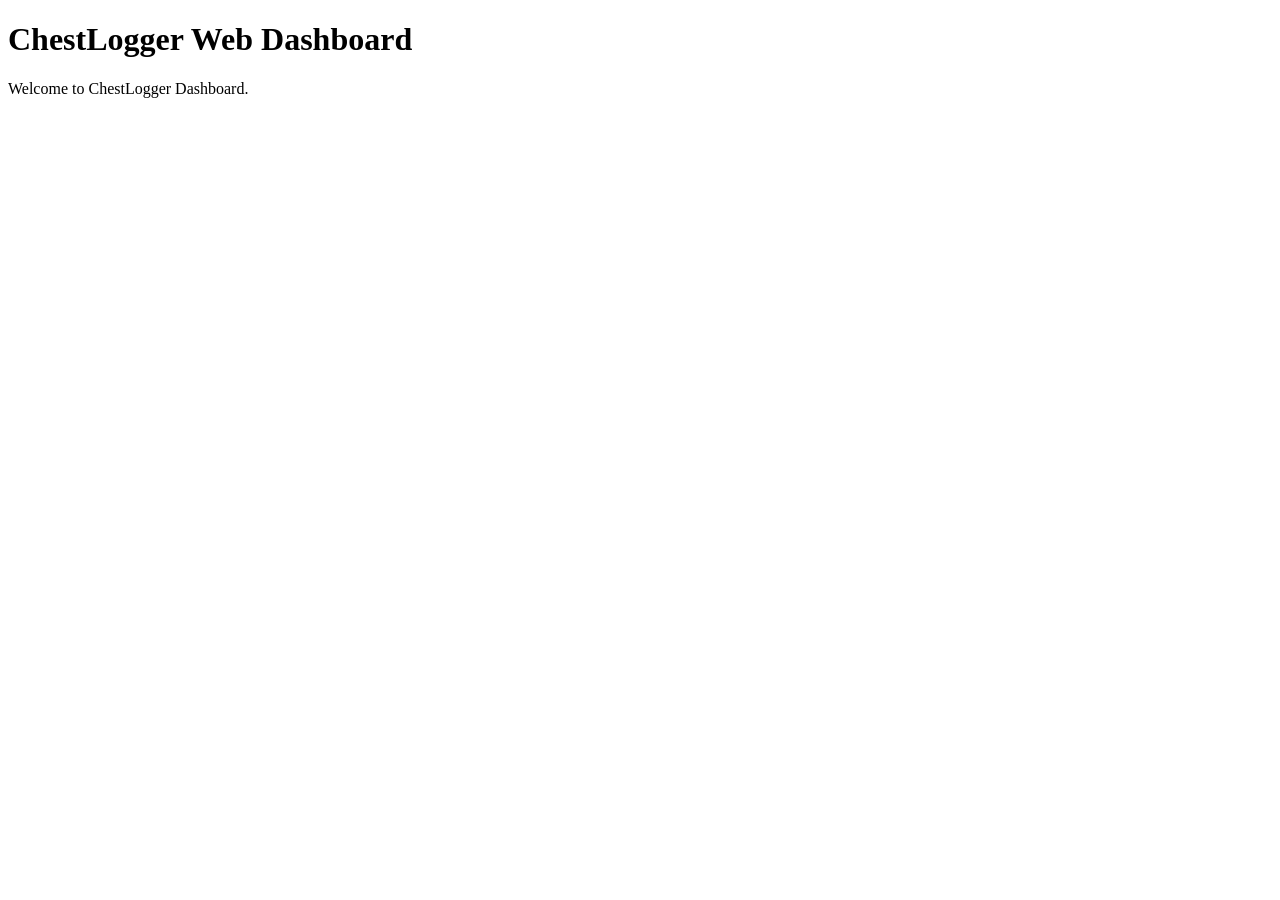
==== src/main/resources/assets/chestlogger/web/index.html @ 5cb96a8f "feat(web): Implement StaticAssetHttpHandler and dark-theme single-page web dashboard SPA" ====
<!DOCTYPE html>
<html lang="en">
<head>
    <meta charset="UTF-8">
    <meta name="viewport" content="width=device-width, initial-scale=1.0">
    <title>ChestLogger Admin Dashboard</title>
    <link rel="stylesheet" href="/style.css">
</head>
<body>
    <div id="app">
        <header>
            <h1>ChestLogger Web Dashboard</h1>
        </header>
        <main id="main-content">
            <p>Welcome to ChestLogger Dashboard.</p>
        </main>
    </div>
    <script src="/app.js"></script>
</body>
</html>
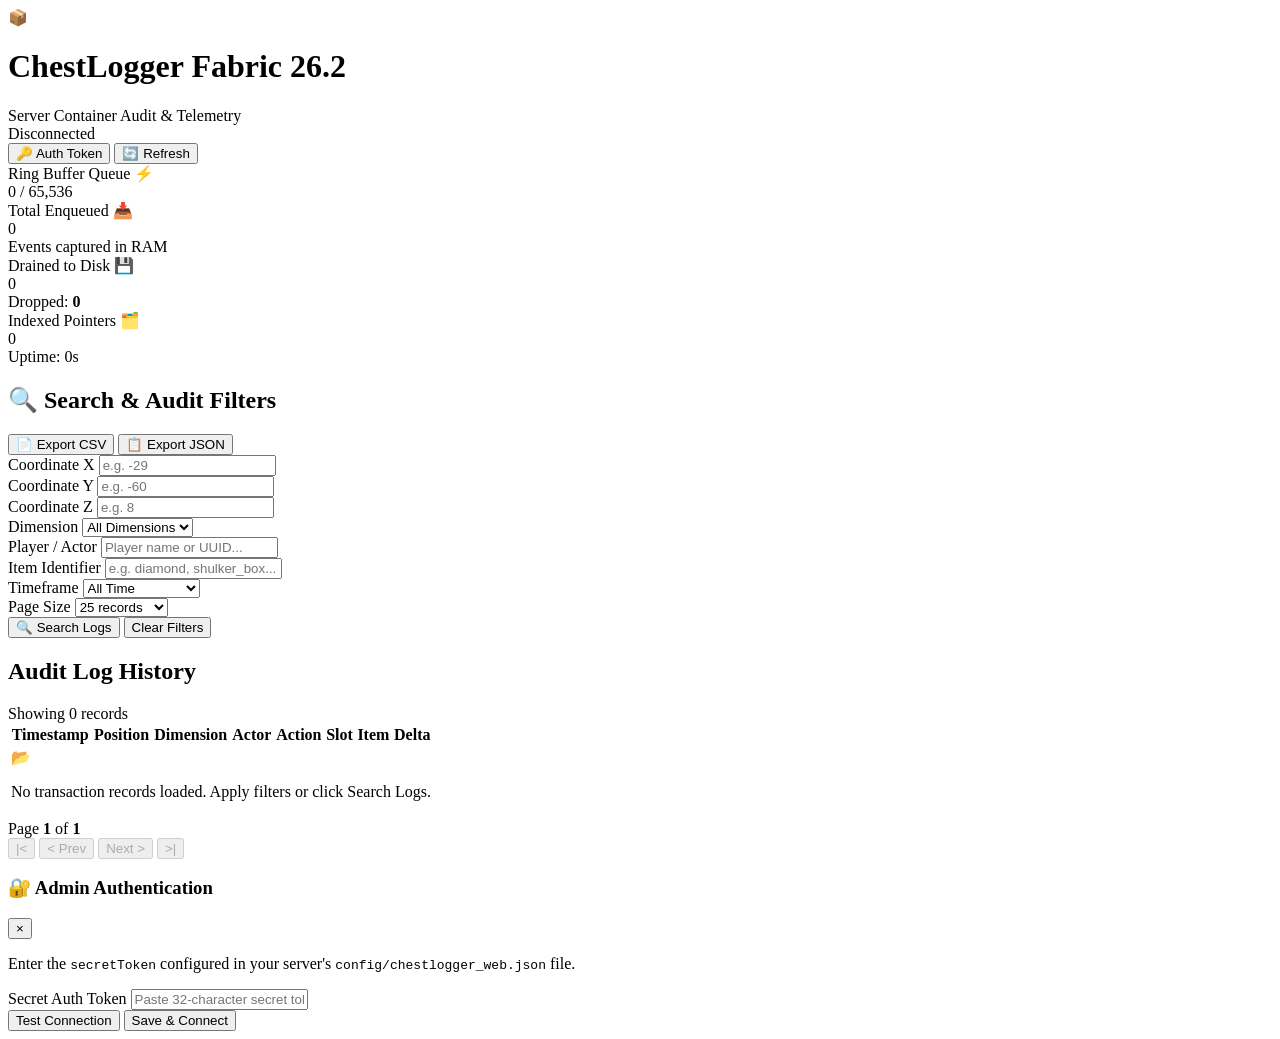
==== commit 998ffe42: "feat(web): Add full SPA dashboard with telemetry cards, filters, and export controls" ====
--- a/src/main/resources/assets/chestlogger/web/index.html
+++ b/src/main/resources/assets/chestlogger/web/index.html
@@ -3,18 +3,255 @@
 <head>
     <meta charset="UTF-8">
     <meta name="viewport" content="width=device-width, initial-scale=1.0">
-    <title>ChestLogger Admin Dashboard</title>
+    <meta name="description" content="ChestLogger Web Admin Dashboard - Real-time container transaction auditing, telemetry, and export system for Minecraft servers.">
+    <title>ChestLogger - Web Admin Dashboard</title>
     <link rel="stylesheet" href="/style.css">
+    <link rel="icon" type="image/svg+xml" href="/logo.svg">
 </head>
 <body>
-    <div id="app">
-        <header>
-            <h1>ChestLogger Web Dashboard</h1>
+    <div id="app" class="app-container">
+        <!-- Top Navigation Header -->
+        <header class="navbar">
+            <div class="brand-group">
+                <div class="logo-box">
+                    <span class="logo-icon">📦</span>
+                </div>
+                <div class="brand-text">
+                    <h1 class="brand-title">ChestLogger <span class="badge-version">Fabric 26.2</span></h1>
+                    <span class="brand-subtitle">Server Container Audit & Telemetry</span>
+                </div>
+            </div>
+
+            <div class="nav-controls">
+                <div id="connection-status" class="status-pill offline" title="Server Connection Status">
+                    <span class="status-dot"></span>
+                    <span id="status-text">Disconnected</span>
+                </div>
+
+                <button id="btn-open-auth" class="btn btn-secondary btn-icon" title="Authentication Settings">
+                    <span class="icon">🔑</span>
+                    <span id="auth-status-label">Auth Token</span>
+                </button>
+
+                <button id="btn-refresh-all" class="btn btn-primary btn-icon" title="Refresh Telemetry and Results">
+                    <span class="icon">🔄</span>
+                    <span>Refresh</span>
+                </button>
+            </div>
         </header>
-        <main id="main-content">
-            <p>Welcome to ChestLogger Dashboard.</p>
+
+        <!-- Main Content Grid -->
+        <main class="dashboard-content">
+            <!-- Telemetry Stats Cards -->
+            <section class="telemetry-grid">
+                <div class="card stat-card">
+                    <div class="stat-header">
+                        <span class="stat-title">Ring Buffer Queue</span>
+                        <span class="stat-icon">⚡</span>
+                    </div>
+                    <div class="stat-value-group">
+                        <span id="stat-queue-depth" class="stat-value">0</span>
+                        <span class="stat-total">/ <span id="stat-queue-cap">65,536</span></span>
+                    </div>
+                    <div class="progress-bar-container">
+                        <div id="queue-progress-bar" class="progress-bar" style="width: 0%;"></div>
+                    </div>
+                </div>
+
+                <div class="card stat-card">
+                    <div class="stat-header">
+                        <span class="stat-title">Total Enqueued</span>
+                        <span class="stat-icon">📥</span>
+                    </div>
+                    <div class="stat-value-group">
+                        <span id="stat-enqueued" class="stat-value text-accent">0</span>
+                    </div>
+                    <span class="stat-subtext">Events captured in RAM</span>
+                </div>
+
+                <div class="card stat-card">
+                    <div class="stat-header">
+                        <span class="stat-title">Drained to Disk</span>
+                        <span class="stat-icon">💾</span>
+                    </div>
+                    <div class="stat-value-group">
+                        <span id="stat-drained" class="stat-value text-success">0</span>
+                    </div>
+                    <span class="stat-subtext">Dropped: <strong id="stat-dropped" class="text-danger">0</strong></span>
+                </div>
+
+                <div class="card stat-card">
+                    <div class="stat-header">
+                        <span class="stat-title">Indexed Pointers</span>
+                        <span class="stat-icon">🗂️</span>
+                    </div>
+                    <div class="stat-value-group">
+                        <span id="stat-index-size" class="stat-value">0</span>
+                    </div>
+                    <span class="stat-subtext">Uptime: <span id="stat-uptime">0s</span></span>
+                </div>
+            </section>
+
+            <!-- Search & Filter Controls Card -->
+            <section class="card filter-card">
+                <div class="card-header">
+                    <h2 class="card-title">🔍 Search & Audit Filters</h2>
+                    <div class="header-actions">
+                        <button id="btn-export-csv" class="btn btn-outline btn-sm" title="Export matching logs as RFC 4180 CSV">
+                            <span>📄 Export CSV</span>
+                        </button>
+                        <button id="btn-export-json" class="btn btn-outline btn-sm" title="Export matching logs as JSON">
+                            <span>📋 Export JSON</span>
+                        </button>
+                    </div>
+                </div>
+
+                <form id="filter-form" class="filter-form" onsubmit="return false;">
+                    <div class="filter-grid">
+                        <div class="input-group">
+                            <label for="input-x">Coordinate X</label>
+                            <input type="number" id="input-x" placeholder="e.g. -29" class="form-input">
+                        </div>
+                        <div class="input-group">
+                            <label for="input-y">Coordinate Y</label>
+                            <input type="number" id="input-y" placeholder="e.g. -60" class="form-input">
+                        </div>
+                        <div class="input-group">
+                            <label for="input-z">Coordinate Z</label>
+                            <input type="number" id="input-z" placeholder="e.g. 8" class="form-input">
+                        </div>
+
+                        <div class="input-group">
+                            <label for="select-dim">Dimension</label>
+                            <select id="select-dim" class="form-select">
+                                <option value="">All Dimensions</option>
+                                <option value="minecraft:overworld">Overworld</option>
+                                <option value="minecraft:the_nether">The Nether</option>
+                                <option value="minecraft:the_end">The End</option>
+                            </select>
+                        </div>
+
+                        <div class="input-group">
+                            <label for="input-player">Player / Actor</label>
+                            <input type="text" id="input-player" placeholder="Player name or UUID..." class="form-input">
+                        </div>
+
+                        <div class="input-group">
+                            <label for="input-item">Item Identifier</label>
+                            <input type="text" id="input-item" placeholder="e.g. diamond, shulker_box..." class="form-input">
+                        </div>
+
+                        <div class="input-group">
+                            <label for="select-timeframe">Timeframe</label>
+                            <select id="select-timeframe" class="form-select">
+                                <option value="0">All Time</option>
+                                <option value="900">Last 15 Minutes</option>
+                                <option value="3600">Last 1 Hour</option>
+                                <option value="86400">Last 24 Hours</option>
+                                <option value="604800">Last 7 Days</option>
+                                <option value="2592000">Last 30 Days</option>
+                            </select>
+                        </div>
+
+                        <div class="input-group">
+                            <label for="select-limit">Page Size</label>
+                            <select id="select-limit" class="form-select">
+                                <option value="25" selected>25 records</option>
+                                <option value="50">50 records</option>
+                                <option value="100">100 records</option>
+                            </select>
+                        </div>
+                    </div>
+
+                    <div class="filter-actions">
+                        <button type="submit" id="btn-search" class="btn btn-primary">
+                            <span>🔍 Search Logs</span>
+                        </button>
+                        <button type="button" id="btn-clear-filters" class="btn btn-secondary">
+                            <span>Clear Filters</span>
+                        </button>
+                    </div>
+                </form>
+            </section>
+
+            <!-- Results Table Card -->
+            <section class="card table-card">
+                <div class="table-header-row">
+                    <h2 class="card-title">Audit Log History</h2>
+                    <span id="results-summary" class="results-summary">Showing 0 records</span>
+                </div>
+
+                <div class="table-responsive">
+                    <table class="data-table">
+                        <thead>
+                            <tr>
+                                <th>Timestamp</th>
+                                <th>Position</th>
+                                <th>Dimension</th>
+                                <th>Actor</th>
+                                <th>Action</th>
+                                <th>Slot</th>
+                                <th>Item</th>
+                                <th class="text-right">Delta</th>
+                            </tr>
+                        </thead>
+                        <tbody id="logs-tbody">
+                            <!-- Populated dynamically by app.js -->
+                            <tr>
+                                <td colspan="8" class="table-placeholder">
+                                    <div class="empty-state">
+                                        <span class="empty-icon">📂</span>
+                                        <p>No transaction records loaded. Apply filters or click Search Logs.</p>
+                                    </div>
+                                </td>
+                            </tr>
+                        </tbody>
+                    </table>
+                </div>
+
+                <!-- Pagination Bar -->
+                <div class="pagination-bar">
+                    <div class="pagination-info">
+                        Page <strong id="current-page">1</strong> of <strong id="total-pages">1</strong>
+                    </div>
+                    <div class="pagination-buttons">
+                        <button id="btn-page-first" class="btn btn-sm btn-secondary" disabled>|&lt;</button>
+                        <button id="btn-page-prev" class="btn btn-sm btn-secondary" disabled>&lt; Prev</button>
+                        <button id="btn-page-next" class="btn btn-sm btn-secondary" disabled>Next &gt;</button>
+                        <button id="btn-page-last" class="btn btn-sm btn-secondary" disabled>&gt;|</button>
+                    </div>
+                </div>
+            </section>
         </main>
+
+        <!-- Authentication Modal -->
+        <div id="auth-modal" class="modal-backdrop hidden">
+            <div class="modal-card">
+                <div class="modal-header">
+                    <h3 class="modal-title">🔐 Admin Authentication</h3>
+                    <button id="btn-close-modal" class="btn-close">&times;</button>
+                </div>
+                <div class="modal-body">
+                    <p class="modal-desc">Enter the <code>secretToken</code> configured in your server's <code>config/chestlogger_web.json</code> file.</p>
+                    
+                    <div class="input-group">
+                        <label for="input-secret-token">Secret Auth Token</label>
+                        <input type="password" id="input-secret-token" placeholder="Paste 32-character secret token..." class="form-input">
+                    </div>
+
+                    <div id="auth-feedback" class="auth-feedback hidden"></div>
+                </div>
+                <div class="modal-footer">
+                    <button id="btn-test-auth" class="btn btn-secondary">Test Connection</button>
+                    <button id="btn-save-auth" class="btn btn-primary">Save & Connect</button>
+                </div>
+            </div>
+        </div>
+
+        <!-- Toast Notifications -->
+        <div id="toast-container" class="toast-container"></div>
     </div>
+
     <script src="/app.js"></script>
 </body>
 </html>
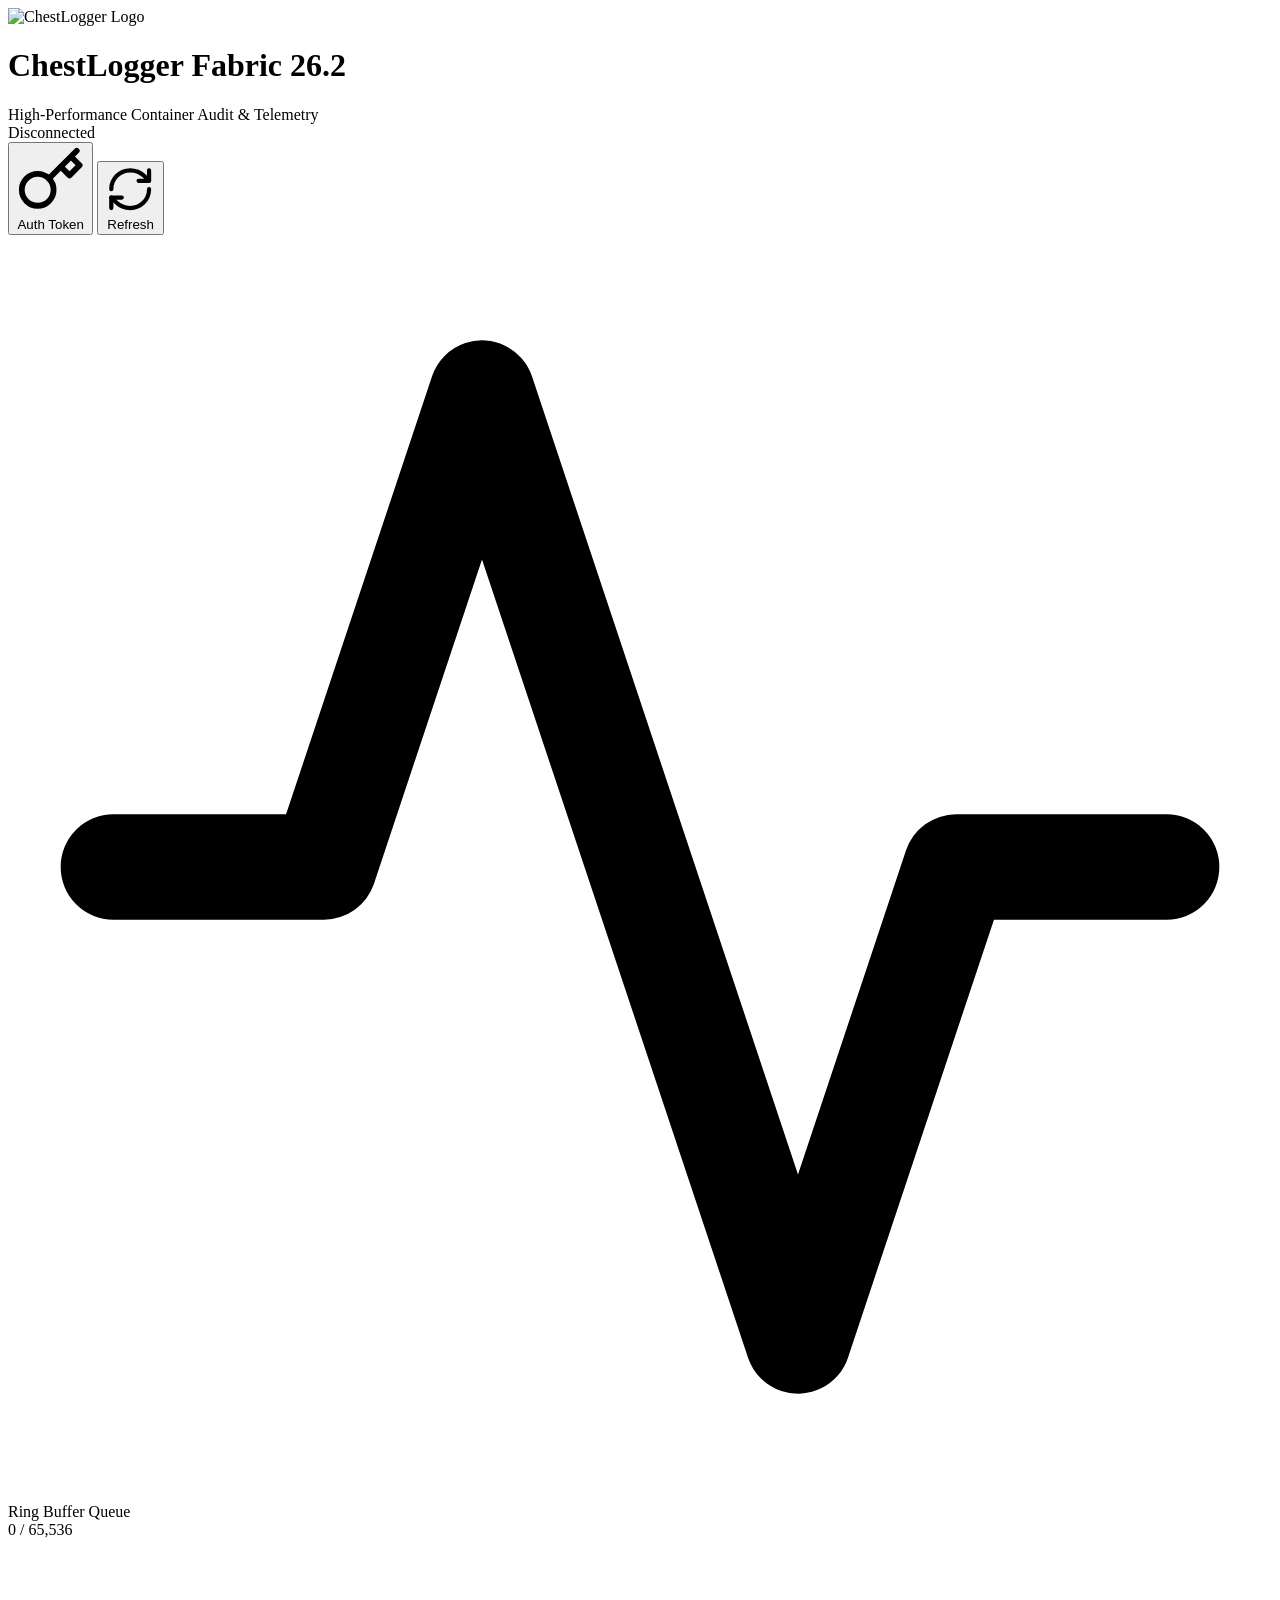
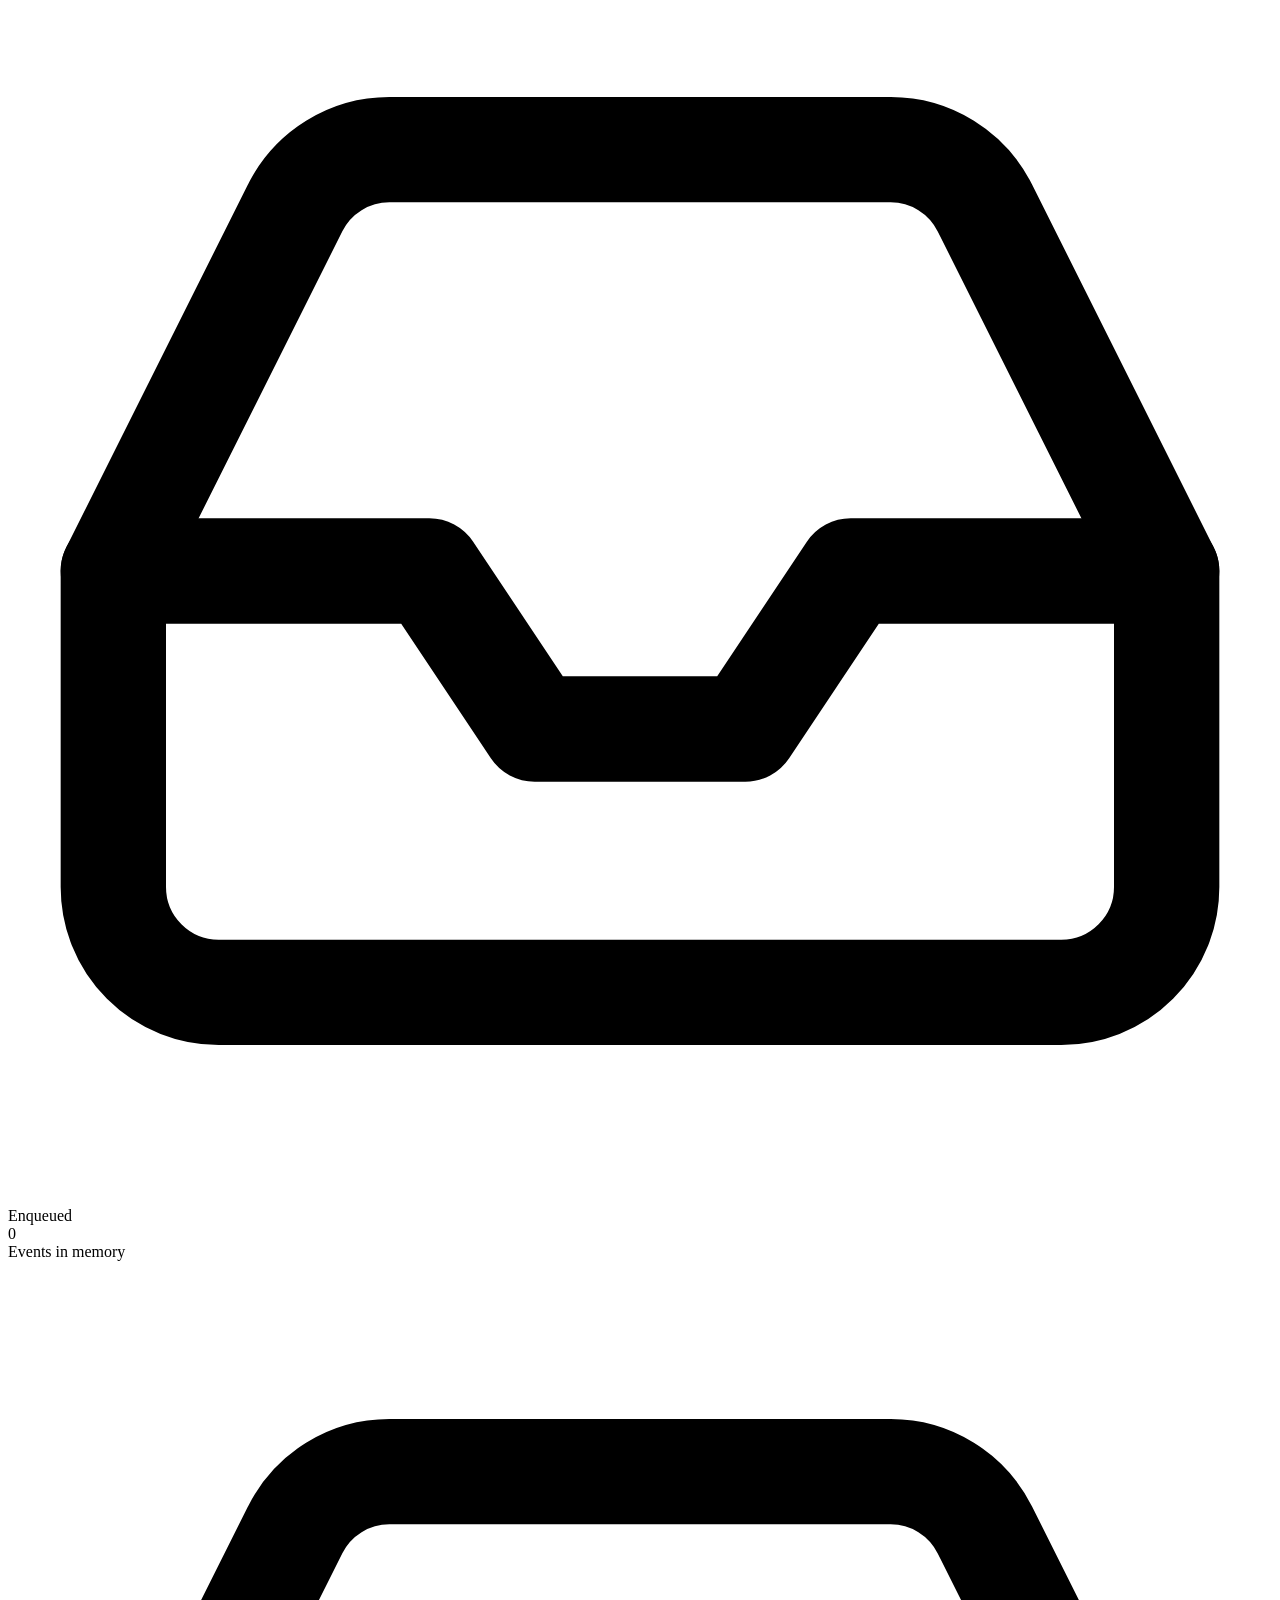
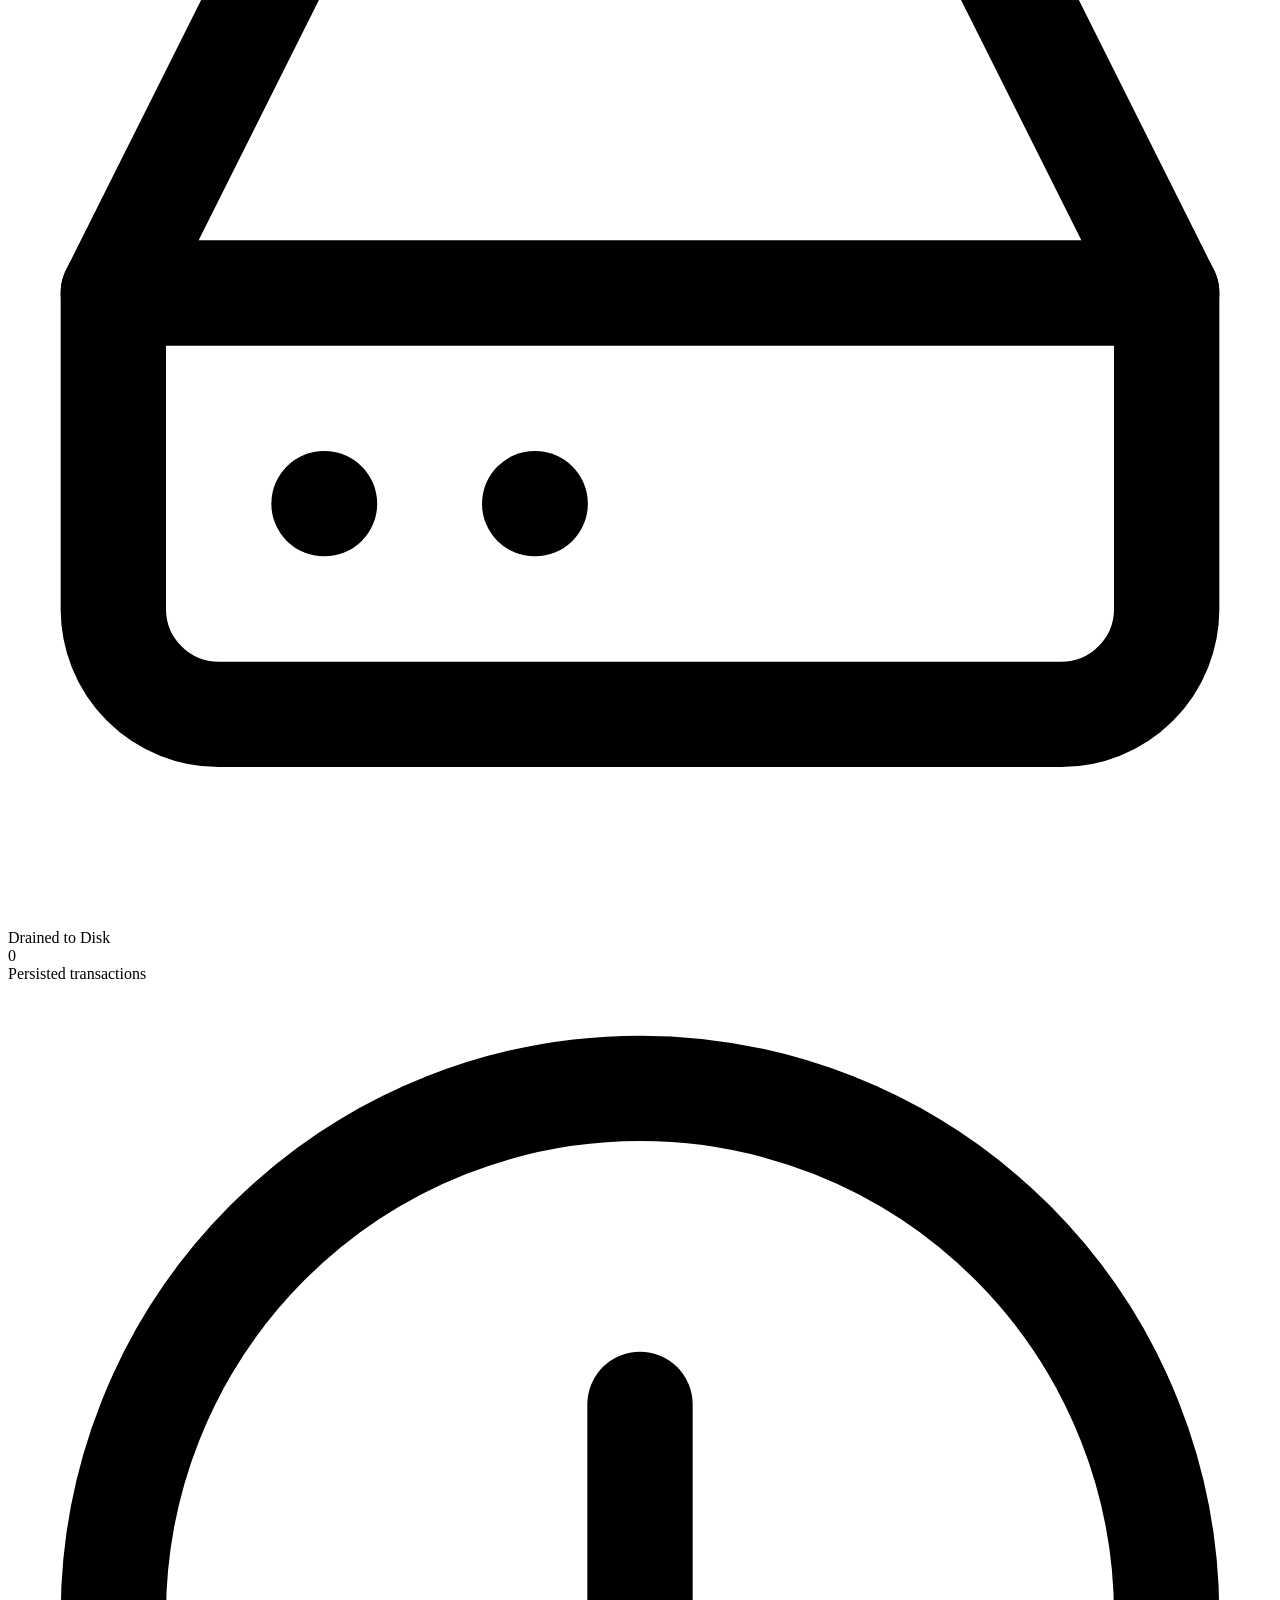
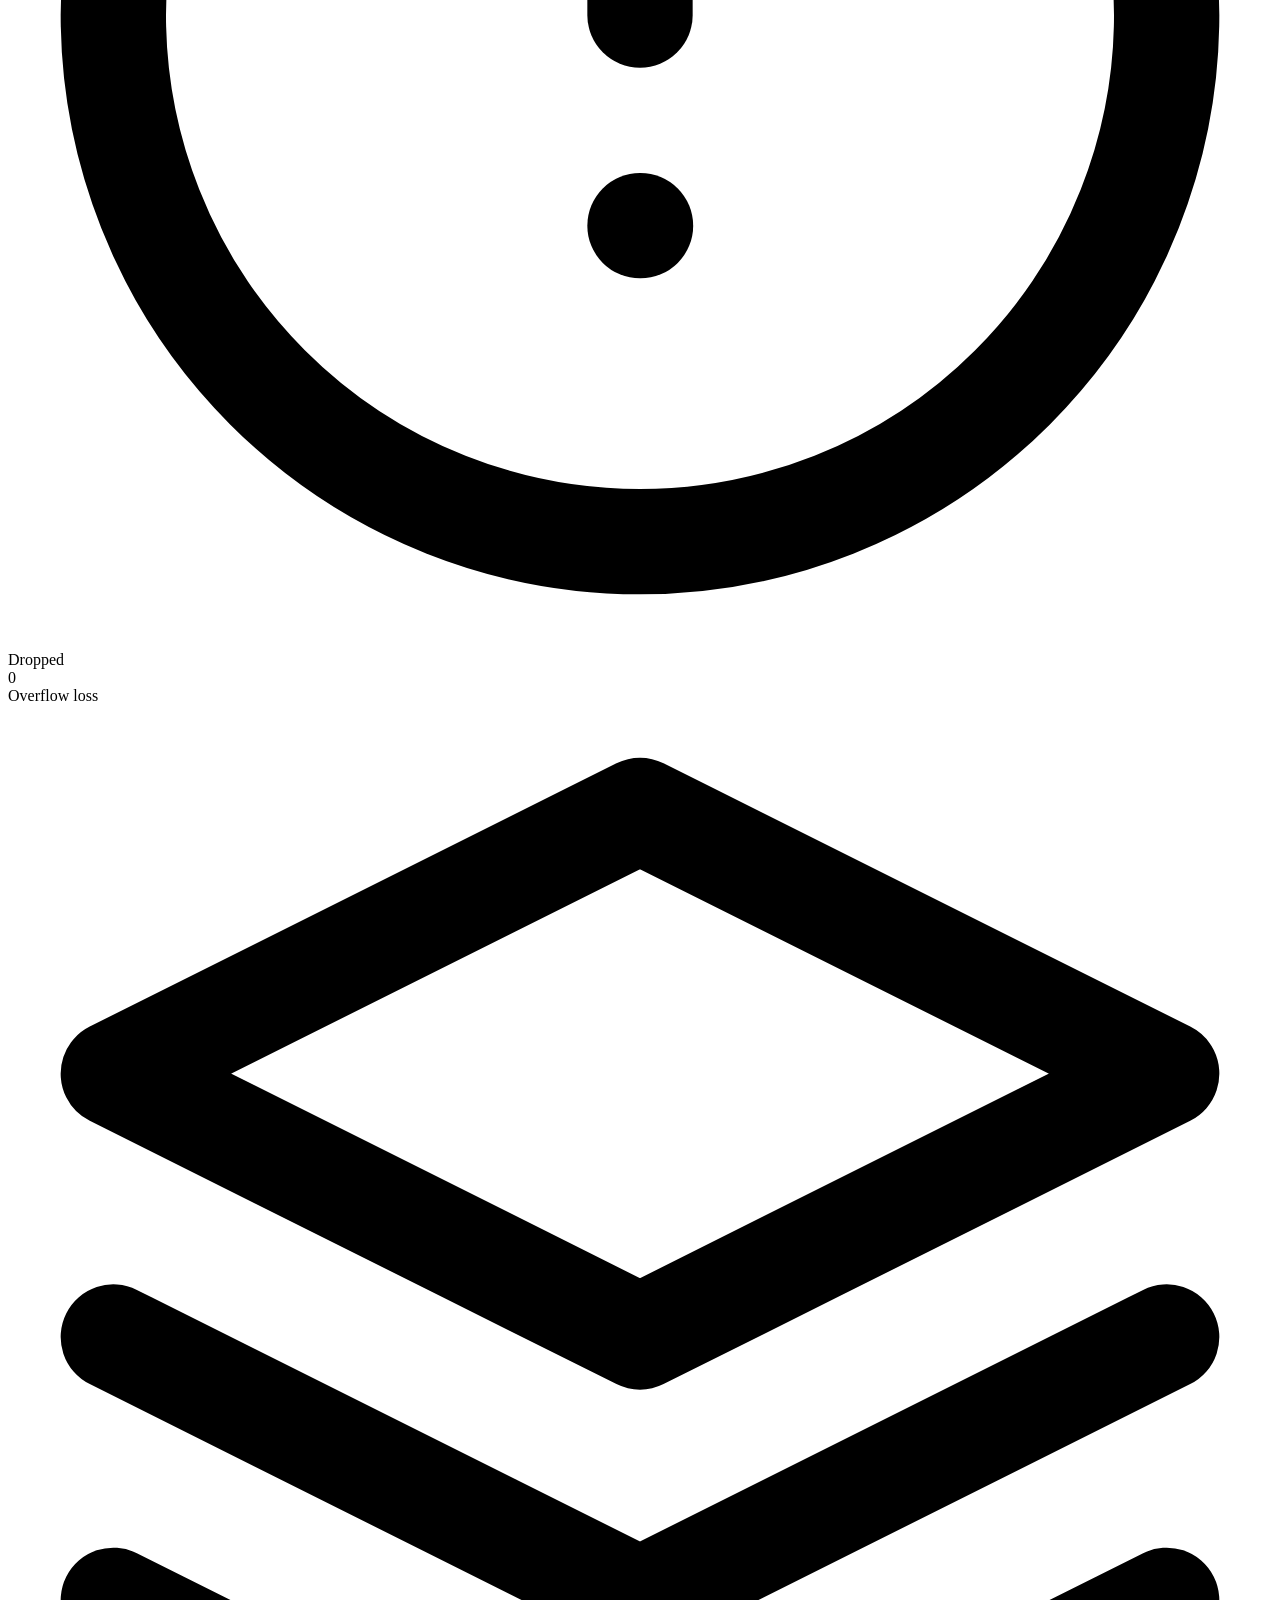
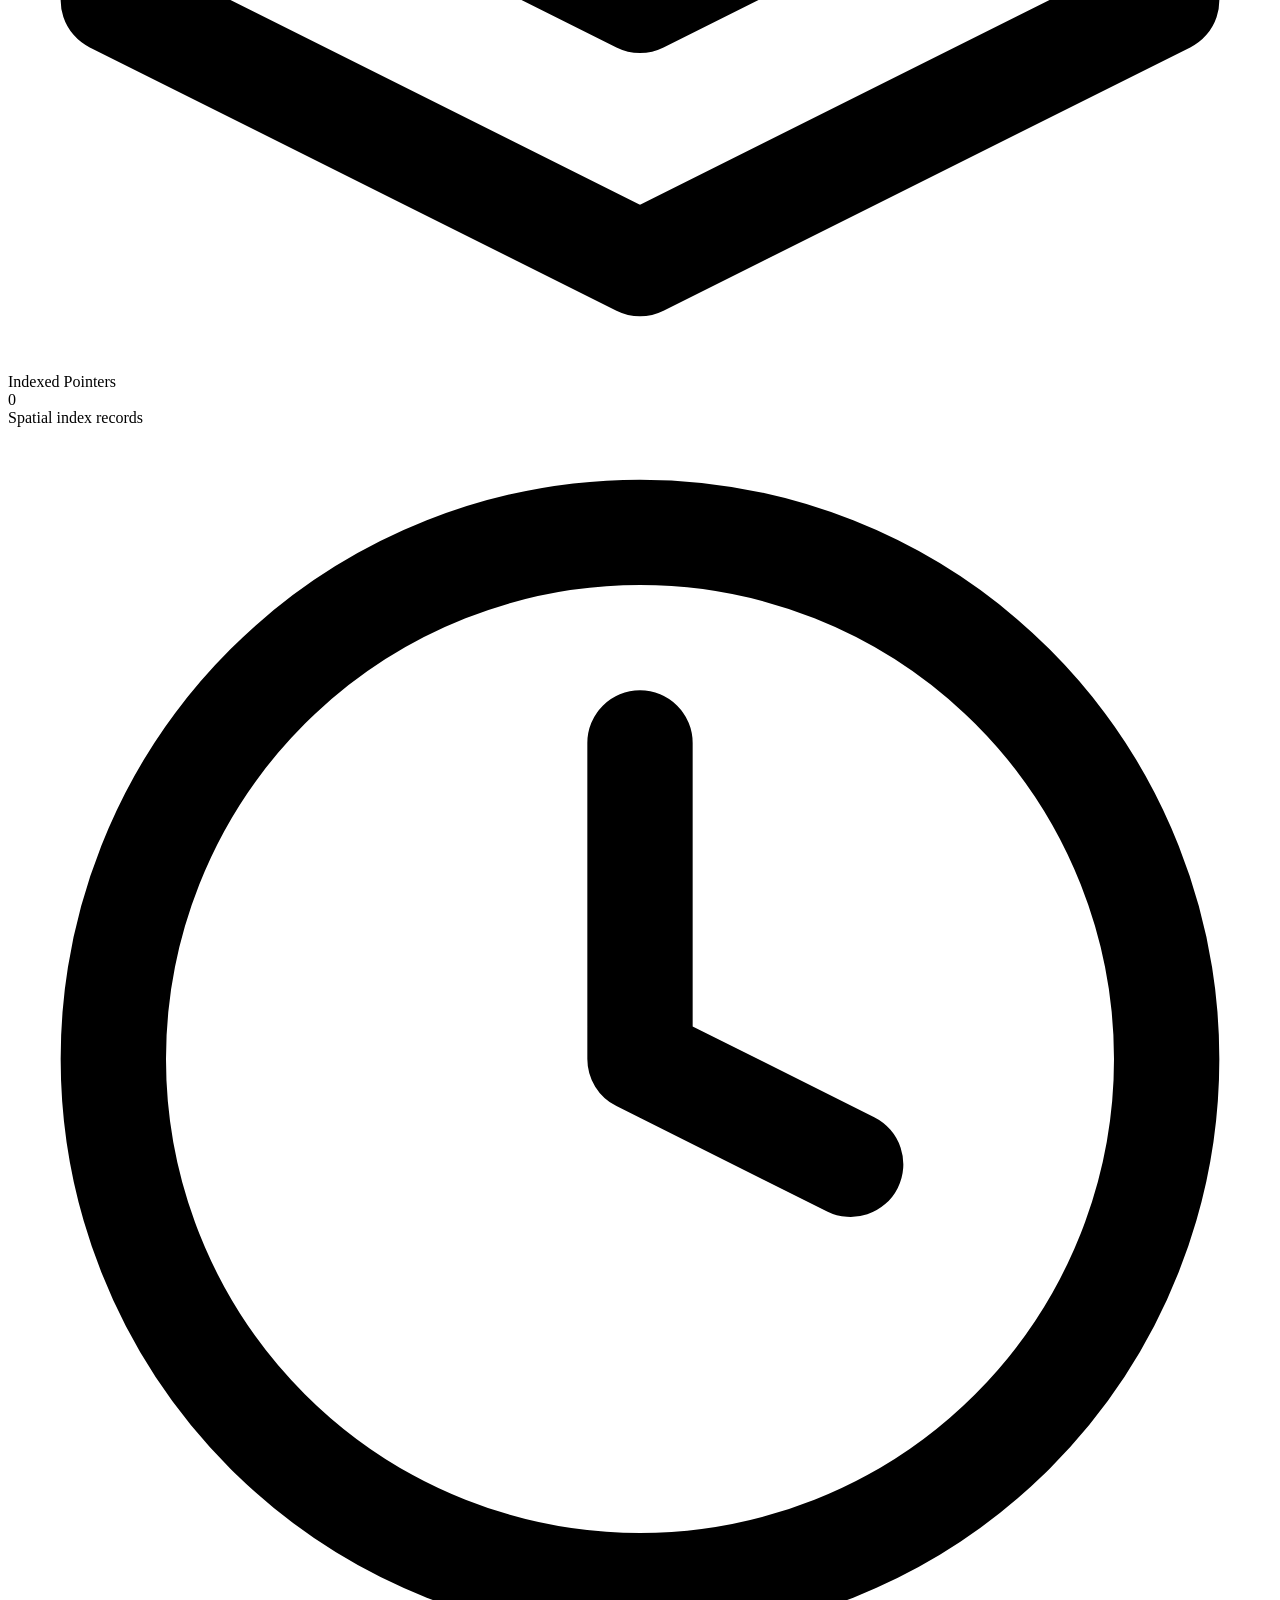
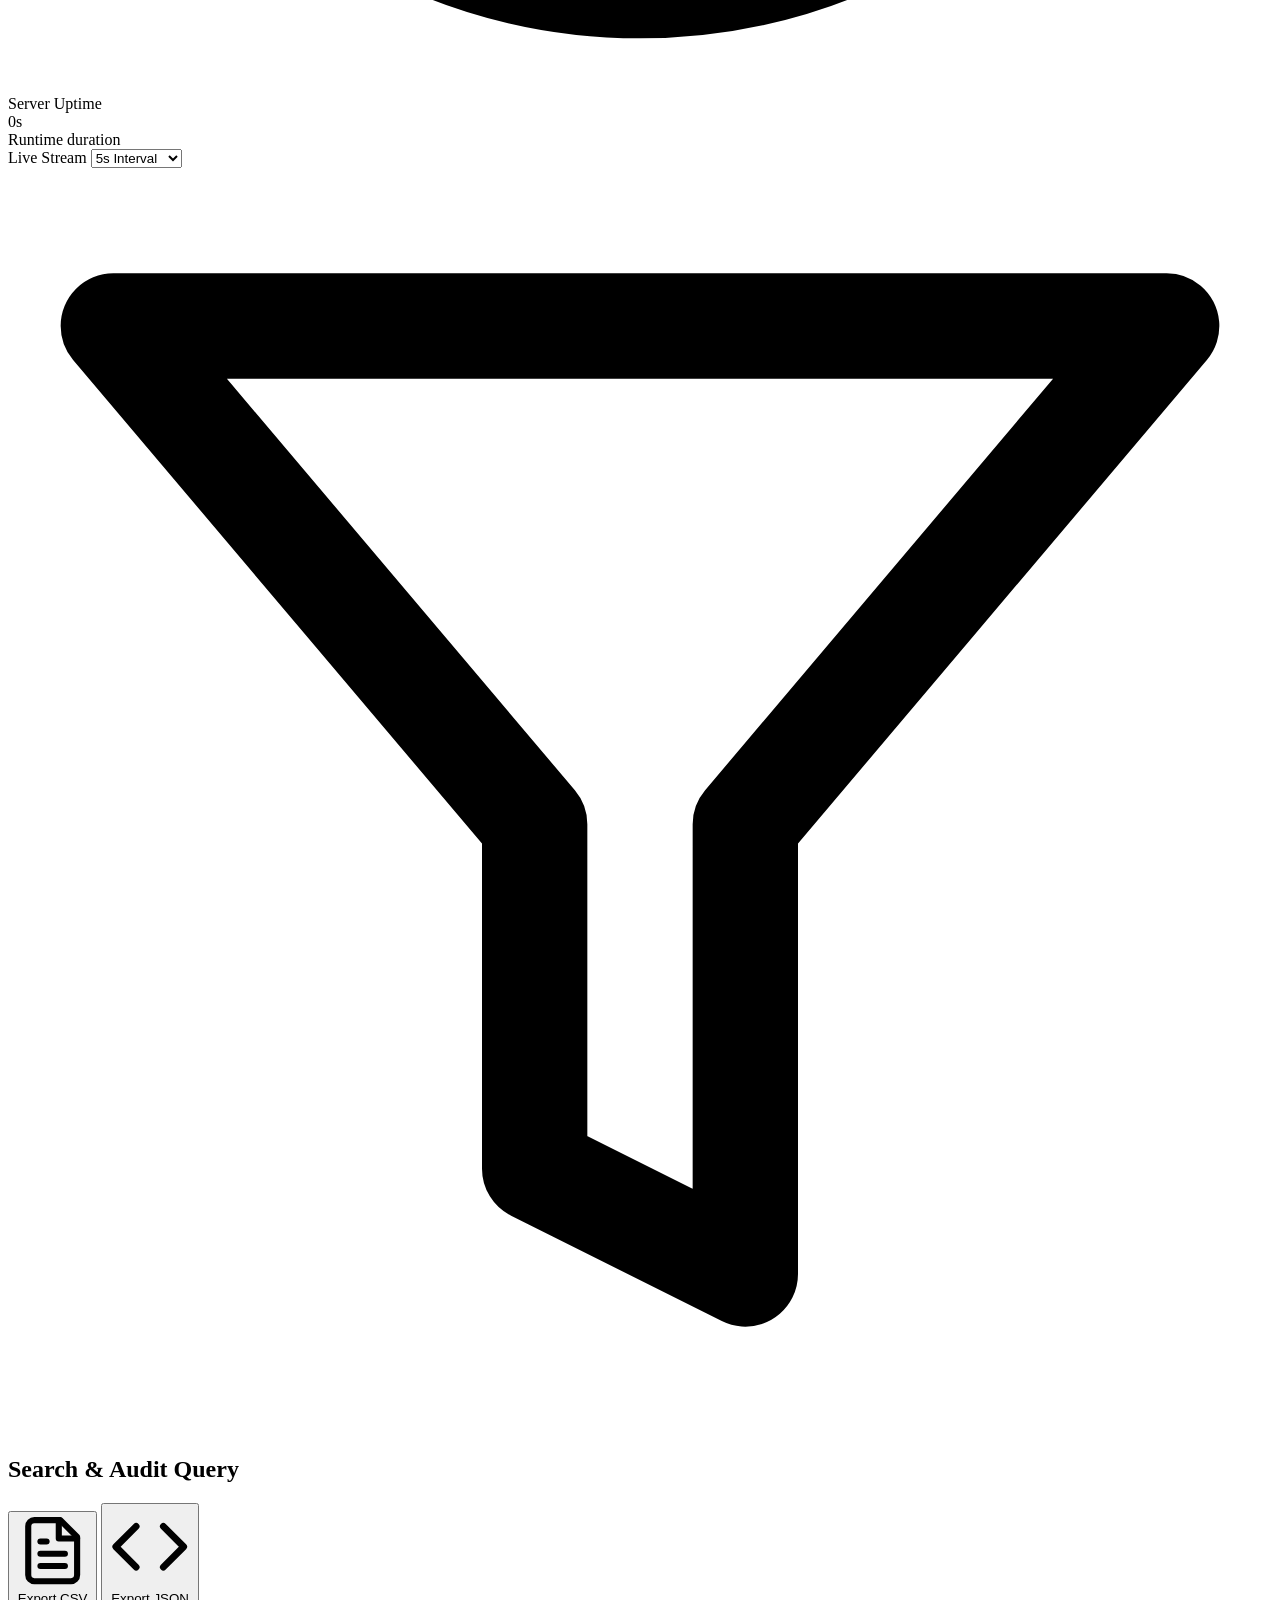
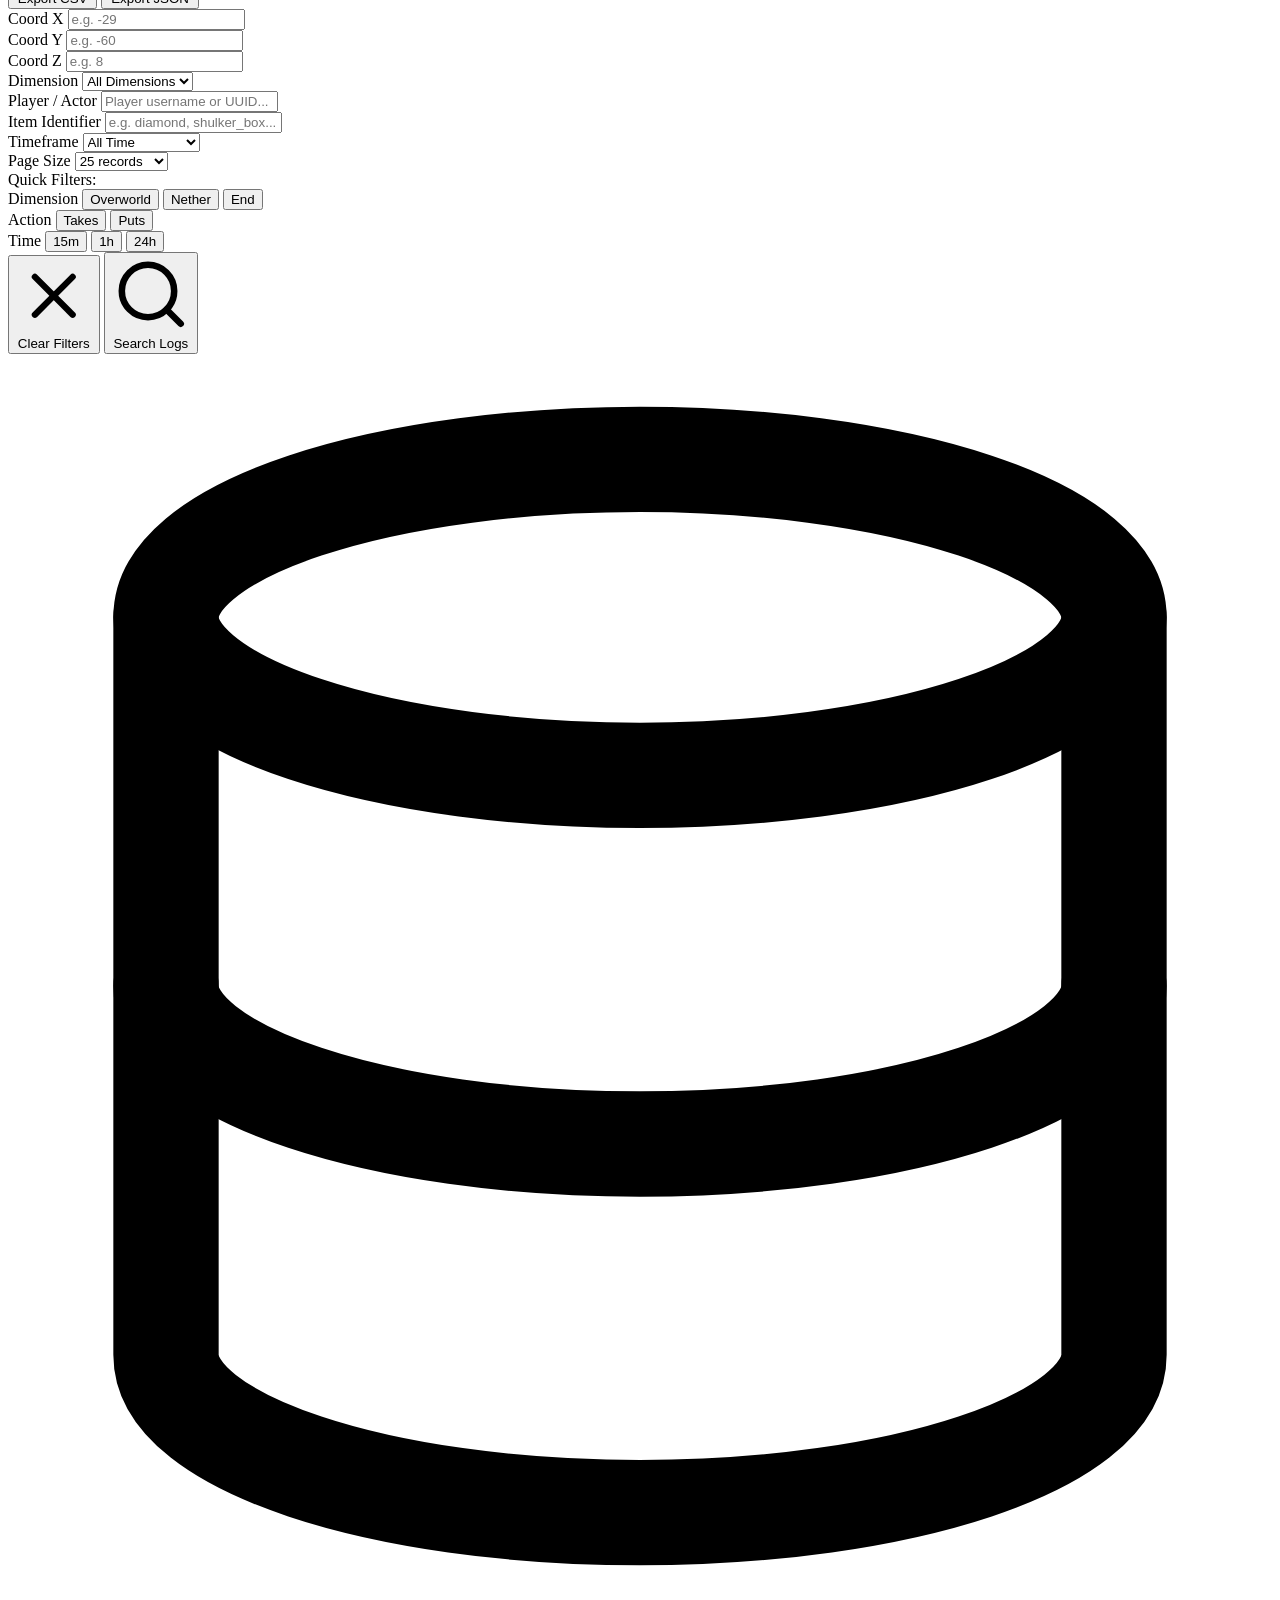
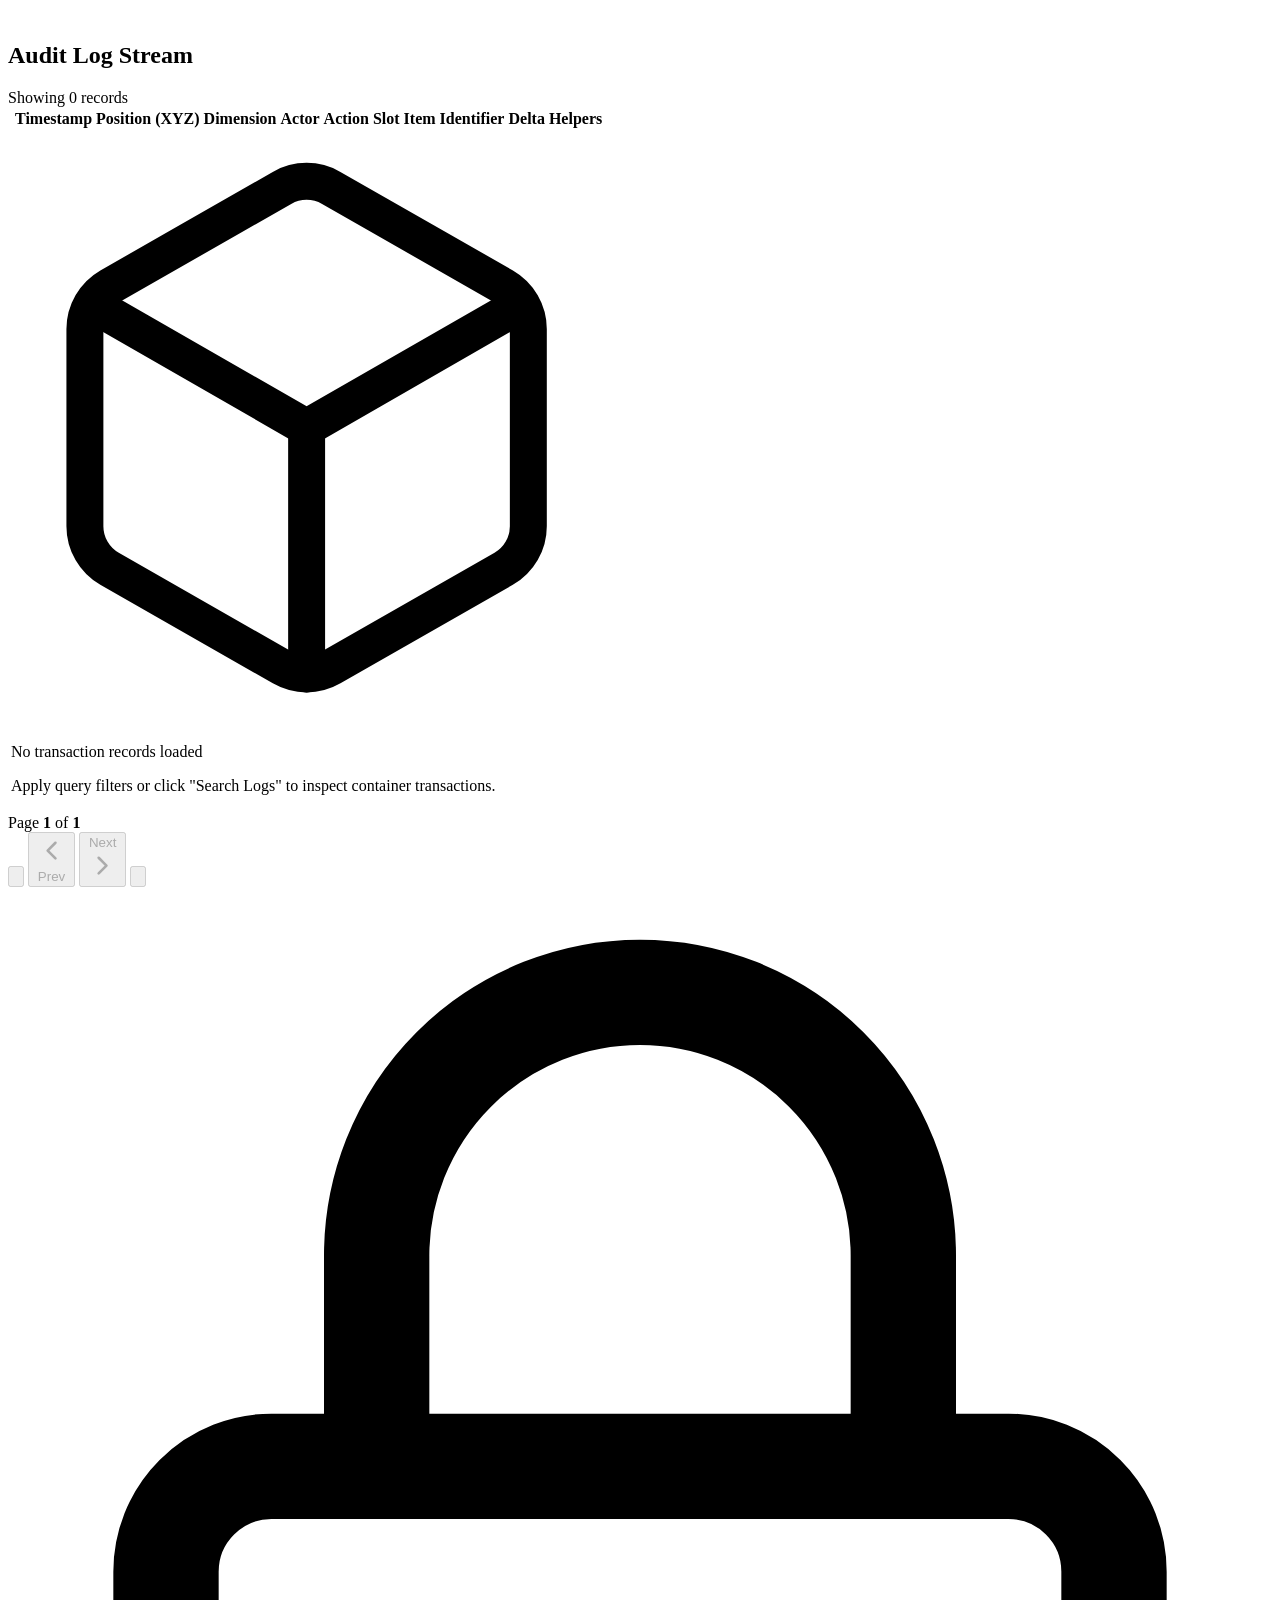
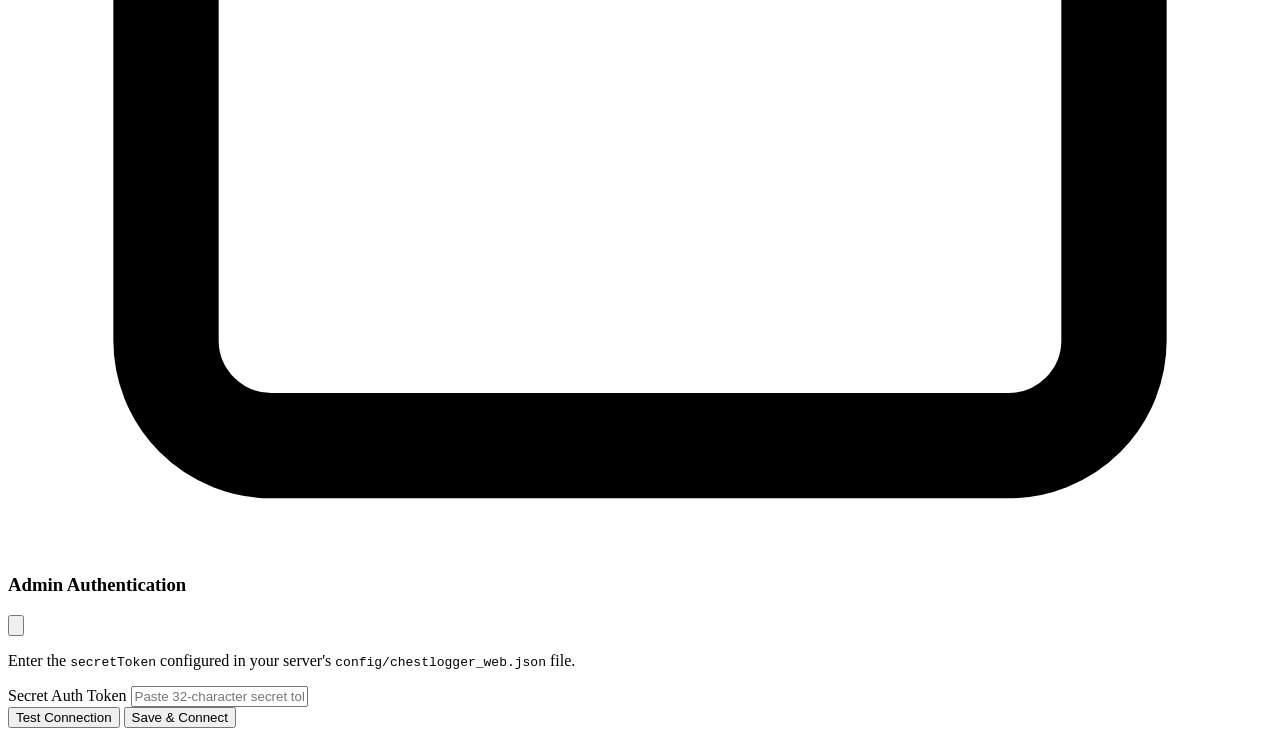
==== commit 8b9286c1: "feat(web): Overhaul UI design system and HTML layout with observability styling" ====
--- a/src/main/resources/assets/chestlogger/web/index.html
+++ b/src/main/resources/assets/chestlogger/web/index.html
@@ -13,12 +13,15 @@
         <!-- Top Navigation Header -->
         <header class="navbar">
             <div class="brand-group">
-                <div class="logo-box">
-                    <span class="logo-icon">📦</span>
+                <div class="brand-logo-wrap">
+                    <img src="/logo.svg" alt="ChestLogger Logo" class="brand-logo" width="34" height="34">
                 </div>
                 <div class="brand-text">
-                    <h1 class="brand-title">ChestLogger <span class="badge-version">Fabric 26.2</span></h1>
-                    <span class="brand-subtitle">Server Container Audit & Telemetry</span>
+                    <h1 class="brand-title">
+                        ChestLogger 
+                        <span class="badge-version">Fabric 26.2</span>
+                    </h1>
+                    <span class="brand-subtitle">High-Performance Container Audit &amp; Telemetry</span>
                 </div>
             </div>
 
@@ -28,80 +31,173 @@
                     <span id="status-text">Disconnected</span>
                 </div>
 
-                <button id="btn-open-auth" class="btn btn-secondary btn-icon" title="Authentication Settings">
-                    <span class="icon">🔑</span>
+                <button type="button" id="btn-open-auth" class="btn btn-secondary btn-icon" title="Authentication Settings">
+                    <svg class="svg-icon" viewBox="0 0 24 24" fill="none" stroke="currentColor" stroke-width="2" stroke-linecap="round" stroke-linejoin="round">
+                        <circle cx="7.5" cy="15.5" r="5.5"/>
+                        <path d="m21 2-9.6 9.6"/>
+                        <path d="m15.5 7.5 3 3L22 7l-2.5-2.5"/>
+                    </svg>
                     <span id="auth-status-label">Auth Token</span>
                 </button>
 
-                <button id="btn-refresh-all" class="btn btn-primary btn-icon" title="Refresh Telemetry and Results">
-                    <span class="icon">🔄</span>
+                <button type="button" id="btn-refresh-all" class="btn btn-primary btn-icon" title="Refresh Telemetry and Results">
+                    <svg class="svg-icon" viewBox="0 0 24 24" fill="none" stroke="currentColor" stroke-width="2" stroke-linecap="round" stroke-linejoin="round">
+                        <path d="M3 12a9 9 0 0 1 9-9 9.75 9.75 0 0 1 6.74 2.74L21 8"/>
+                        <path d="M21 3v5h-5"/>
+                        <path d="M21 12a9 9 0 0 1-9 9 9.75 9.75 0 0 1-6.74-2.74L3 16"/>
+                        <path d="M3 21v-5h5"/>
+                    </svg>
                     <span>Refresh</span>
                 </button>
             </div>
         </header>
 
-        <!-- Main Content Grid -->
+        <!-- Main Content Area -->
         <main class="dashboard-content">
-            <!-- Telemetry Stats Cards -->
-            <section class="telemetry-grid">
-                <div class="card stat-card">
-                    <div class="stat-header">
-                        <span class="stat-title">Ring Buffer Queue</span>
-                        <span class="stat-icon">⚡</span>
-                    </div>
-                    <div class="stat-value-group">
+            <!-- Compact Telemetry & Health Strip -->
+            <section class="telemetry-strip" aria-label="System Telemetry & Health">
+                <!-- Queue Saturation Item -->
+                <div class="telemetry-item queue-item">
+                    <div class="telemetry-header">
+                        <svg class="svg-icon-sm text-accent" viewBox="0 0 24 24" fill="none" stroke="currentColor" stroke-width="2" stroke-linecap="round" stroke-linejoin="round">
+                            <polyline points="22 12 18 12 15 21 9 3 6 12 2 12"/>
+                        </svg>
+                        <span class="telemetry-label">Ring Buffer Queue</span>
+                    </div>
+                    <div class="telemetry-value-wrap">
                         <span id="stat-queue-depth" class="stat-value">0</span>
-                        <span class="stat-total">/ <span id="stat-queue-cap">65,536</span></span>
-                    </div>
-                    <div class="progress-bar-container">
-                        <div id="queue-progress-bar" class="progress-bar" style="width: 0%;"></div>
-                    </div>
-                </div>
-
-                <div class="card stat-card">
-                    <div class="stat-header">
-                        <span class="stat-title">Total Enqueued</span>
-                        <span class="stat-icon">📥</span>
-                    </div>
-                    <div class="stat-value-group">
+                        <span class="stat-cap">/ <span id="stat-queue-cap">65,536</span></span>
+                    </div>
+                    <div class="mini-progress-bar" title="Queue Saturation">
+                        <div id="queue-progress-bar" class="progress-fill" style="width: 0%;"></div>
+                    </div>
+                </div>
+
+                <!-- Enqueued Item -->
+                <div class="telemetry-item">
+                    <div class="telemetry-header">
+                        <svg class="svg-icon-sm text-accent" viewBox="0 0 24 24" fill="none" stroke="currentColor" stroke-width="2" stroke-linecap="round" stroke-linejoin="round">
+                            <polyline points="22 12 16 12 14 15 10 15 8 12 2 12"/>
+                            <path d="M5.45 5.11 2 12v6a2 2 0 0 0 2 2h16a2 2 0 0 0 2-2v-6l-3.45-6.89A2 2 0 0 0 16.76 4H7.24a2 2 0 0 0-1.79 1.11z"/>
+                        </svg>
+                        <span class="telemetry-label">Enqueued</span>
+                    </div>
+                    <div class="telemetry-value-wrap">
                         <span id="stat-enqueued" class="stat-value text-accent">0</span>
                     </div>
-                    <span class="stat-subtext">Events captured in RAM</span>
-                </div>
-
-                <div class="card stat-card">
-                    <div class="stat-header">
-                        <span class="stat-title">Drained to Disk</span>
-                        <span class="stat-icon">💾</span>
-                    </div>
-                    <div class="stat-value-group">
+                    <span class="telemetry-subtext">Events in memory</span>
+                </div>
+
+                <!-- Drained Item -->
+                <div class="telemetry-item">
+                    <div class="telemetry-header">
+                        <svg class="svg-icon-sm text-success" viewBox="0 0 24 24" fill="none" stroke="currentColor" stroke-width="2" stroke-linecap="round" stroke-linejoin="round">
+                            <line x1="22" y1="12" x2="2" y2="12"/>
+                            <path d="M5.45 5.11 2 12v6a2 2 0 0 0 2 2h16a2 2 0 0 0 2-2v-6l-3.45-6.89A2 2 0 0 0 16.76 4H7.24a2 2 0 0 0-1.79 1.11z"/>
+                            <line x1="6" y1="16" x2="6.01" y2="16"/>
+                            <line x1="10" y1="16" x2="10.01" y2="16"/>
+                        </svg>
+                        <span class="telemetry-label">Drained to Disk</span>
+                    </div>
+                    <div class="telemetry-value-wrap">
                         <span id="stat-drained" class="stat-value text-success">0</span>
                     </div>
-                    <span class="stat-subtext">Dropped: <strong id="stat-dropped" class="text-danger">0</strong></span>
-                </div>
-
-                <div class="card stat-card">
-                    <div class="stat-header">
-                        <span class="stat-title">Indexed Pointers</span>
-                        <span class="stat-icon">🗂️</span>
-                    </div>
-                    <div class="stat-value-group">
-                        <span id="stat-index-size" class="stat-value">0</span>
-                    </div>
-                    <span class="stat-subtext">Uptime: <span id="stat-uptime">0s</span></span>
+                    <span class="telemetry-subtext">Persisted transactions</span>
+                </div>
+
+                <!-- Dropped Item -->
+                <div class="telemetry-item">
+                    <div class="telemetry-header">
+                        <svg class="svg-icon-sm text-danger" viewBox="0 0 24 24" fill="none" stroke="currentColor" stroke-width="2" stroke-linecap="round" stroke-linejoin="round">
+                            <circle cx="12" cy="12" r="10"/>
+                            <line x1="12" y1="8" x2="12" y2="12"/>
+                            <line x1="12" y1="16" x2="12.01" y2="16"/>
+                        </svg>
+                        <span class="telemetry-label">Dropped</span>
+                    </div>
+                    <div class="telemetry-value-wrap">
+                        <span id="stat-dropped" class="stat-value text-danger">0</span>
+                    </div>
+                    <span class="telemetry-subtext">Overflow loss</span>
+                </div>
+
+                <!-- Indexed Pointers Item -->
+                <div class="telemetry-item">
+                    <div class="telemetry-header">
+                        <svg class="svg-icon-sm text-info" viewBox="0 0 24 24" fill="none" stroke="currentColor" stroke-width="2" stroke-linecap="round" stroke-linejoin="round">
+                            <polygon points="12 2 2 7 12 12 22 7 12 2"/>
+                            <polyline points="2 17 12 22 22 17"/>
+                            <polyline points="2 12 12 17 22 12"/>
+                        </svg>
+                        <span class="telemetry-label">Indexed Pointers</span>
+                    </div>
+                    <div class="telemetry-value-wrap">
+                        <span id="stat-index-size" class="stat-value text-info">0</span>
+                    </div>
+                    <span class="telemetry-subtext">Spatial index records</span>
+                </div>
+
+                <!-- Server Uptime Item -->
+                <div class="telemetry-item">
+                    <div class="telemetry-header">
+                        <svg class="svg-icon-sm text-muted" viewBox="0 0 24 24" fill="none" stroke="currentColor" stroke-width="2" stroke-linecap="round" stroke-linejoin="round">
+                            <circle cx="12" cy="12" r="10"/>
+                            <polyline points="12 6 12 12 16 14"/>
+                        </svg>
+                        <span class="telemetry-label">Server Uptime</span>
+                    </div>
+                    <div class="telemetry-value-wrap">
+                        <span id="stat-uptime" class="stat-value text-muted-mono">0s</span>
+                    </div>
+                    <span class="telemetry-subtext">Runtime duration</span>
+                </div>
+
+                <!-- Live Auto-Tail Control -->
+                <div class="telemetry-item auto-tail-item">
+                    <div class="auto-tail-wrap">
+                        <div class="live-indicator" title="Live streaming auto-refresh status">
+                            <span class="pulse-ring"></span>
+                            <span class="pulse-dot"></span>
+                        </div>
+                        <div class="auto-tail-content">
+                            <label for="select-auto-tail" class="auto-tail-label">Live Stream</label>
+                            <select id="select-auto-tail" class="form-select-sm">
+                                <option value="0">Paused</option>
+                                <option value="1000">1s Interval</option>
+                                <option value="5000" selected>5s Interval</option>
+                                <option value="10000">10s Interval</option>
+                            </select>
+                        </div>
+                    </div>
                 </div>
             </section>
 
             <!-- Search & Filter Controls Card -->
             <section class="card filter-card">
                 <div class="card-header">
-                    <h2 class="card-title">🔍 Search & Audit Filters</h2>
+                    <div class="card-title-group">
+                        <svg class="svg-icon text-accent" viewBox="0 0 24 24" fill="none" stroke="currentColor" stroke-width="2" stroke-linecap="round" stroke-linejoin="round">
+                            <polygon points="22 3 2 3 10 12.46 10 19 14 21 14 12.46 22 3"/>
+                        </svg>
+                        <h2 class="card-title">Search &amp; Audit Query</h2>
+                    </div>
                     <div class="header-actions">
-                        <button id="btn-export-csv" class="btn btn-outline btn-sm" title="Export matching logs as RFC 4180 CSV">
-                            <span>📄 Export CSV</span>
-                        </button>
-                        <button id="btn-export-json" class="btn btn-outline btn-sm" title="Export matching logs as JSON">
-                            <span>📋 Export JSON</span>
+                        <button type="button" id="btn-export-csv" class="btn btn-outline btn-sm" title="Export matching logs as RFC 4180 CSV">
+                            <svg class="svg-icon-sm" viewBox="0 0 24 24" fill="none" stroke="currentColor" stroke-width="2" stroke-linecap="round" stroke-linejoin="round">
+                                <path d="M14.5 2H6a2 2 0 0 0-2 2v16a2 2 0 0 0 2 2h12a2 2 0 0 0 2-2V7.5L14.5 2z"/>
+                                <polyline points="14 2 14 8 20 8"/>
+                                <line x1="16" y1="13" x2="8" y2="13"/>
+                                <line x1="16" y1="17" x2="8" y2="17"/>
+                                <line x1="10" y1="9" x2="8" y2="9"/>
+                            </svg>
+                            <span>Export CSV</span>
+                        </button>
+                        <button type="button" id="btn-export-json" class="btn btn-outline btn-sm" title="Export matching logs as JSON">
+                            <svg class="svg-icon-sm" viewBox="0 0 24 24" fill="none" stroke="currentColor" stroke-width="2" stroke-linecap="round" stroke-linejoin="round">
+                                <polyline points="16 18 22 12 16 6"/>
+                                <polyline points="8 6 2 12 8 18"/>
+                            </svg>
+                            <span>Export JSON</span>
                         </button>
                     </div>
                 </div>
@@ -109,15 +205,15 @@
                 <form id="filter-form" class="filter-form" onsubmit="return false;">
                     <div class="filter-grid">
                         <div class="input-group">
-                            <label for="input-x">Coordinate X</label>
+                            <label for="input-x">Coord X</label>
                             <input type="number" id="input-x" placeholder="e.g. -29" class="form-input">
                         </div>
                         <div class="input-group">
-                            <label for="input-y">Coordinate Y</label>
+                            <label for="input-y">Coord Y</label>
                             <input type="number" id="input-y" placeholder="e.g. -60" class="form-input">
                         </div>
                         <div class="input-group">
-                            <label for="input-z">Coordinate Z</label>
+                            <label for="input-z">Coord Z</label>
                             <input type="number" id="input-z" placeholder="e.g. 8" class="form-input">
                         </div>
 
@@ -131,12 +227,12 @@
                             </select>
                         </div>
 
-                        <div class="input-group">
+                        <div class="input-group input-group-wide">
                             <label for="input-player">Player / Actor</label>
-                            <input type="text" id="input-player" placeholder="Player name or UUID..." class="form-input">
-                        </div>
-
-                        <div class="input-group">
+                            <input type="text" id="input-player" placeholder="Player username or UUID..." class="form-input">
+                        </div>
+
+                        <div class="input-group input-group-wide">
                             <label for="input-item">Item Identifier</label>
                             <input type="text" id="input-item" placeholder="e.g. diamond, shulker_box..." class="form-input">
                         </div>
@@ -163,21 +259,58 @@
                         </div>
                     </div>
 
+                    <!-- Quick-Filter Chips Row -->
+                    <div class="quick-chips-row">
+                        <span class="chips-label">Quick Filters:</span>
+                        <div class="chips-group">
+                            <span class="chip-tag">Dimension</span>
+                            <button type="button" class="filter-chip" data-filter="dim" data-val="minecraft:overworld">Overworld</button>
+                            <button type="button" class="filter-chip" data-filter="dim" data-val="minecraft:the_nether">Nether</button>
+                            <button type="button" class="filter-chip" data-filter="dim" data-val="minecraft:the_end">End</button>
+                        </div>
+                        <div class="chips-group">
+                            <span class="chip-tag">Action</span>
+                            <button type="button" class="filter-chip chip-take" data-filter="action" data-val="TAKE">Takes</button>
+                            <button type="button" class="filter-chip chip-put" data-filter="action" data-val="PUT">Puts</button>
+                        </div>
+                        <div class="chips-group">
+                            <span class="chip-tag">Time</span>
+                            <button type="button" class="filter-chip" data-filter="time" data-val="900">15m</button>
+                            <button type="button" class="filter-chip" data-filter="time" data-val="3600">1h</button>
+                            <button type="button" class="filter-chip" data-filter="time" data-val="86400">24h</button>
+                        </div>
+                    </div>
+
                     <div class="filter-actions">
+                        <button type="button" id="btn-clear-filters" class="btn btn-secondary">
+                            <svg class="svg-icon-sm" viewBox="0 0 24 24" fill="none" stroke="currentColor" stroke-width="2" stroke-linecap="round" stroke-linejoin="round">
+                                <line x1="18" y1="6" x2="6" y2="18"/>
+                                <line x1="6" y1="6" x2="18" y2="18"/>
+                            </svg>
+                            <span>Clear Filters</span>
+                        </button>
                         <button type="submit" id="btn-search" class="btn btn-primary">
-                            <span>🔍 Search Logs</span>
-                        </button>
-                        <button type="button" id="btn-clear-filters" class="btn btn-secondary">
-                            <span>Clear Filters</span>
+                            <svg class="svg-icon-sm" viewBox="0 0 24 24" fill="none" stroke="currentColor" stroke-width="2" stroke-linecap="round" stroke-linejoin="round">
+                                <circle cx="11" cy="11" r="8"/>
+                                <line x1="21" y1="21" x2="16.65" y2="16.65"/>
+                            </svg>
+                            <span>Search Logs</span>
                         </button>
                     </div>
                 </form>
             </section>
 
-            <!-- Results Table Card -->
+            <!-- Results Stream Table Card -->
             <section class="card table-card">
                 <div class="table-header-row">
-                    <h2 class="card-title">Audit Log History</h2>
+                    <div class="table-title-group">
+                        <svg class="svg-icon text-accent" viewBox="0 0 24 24" fill="none" stroke="currentColor" stroke-width="2" stroke-linecap="round" stroke-linejoin="round">
+                            <ellipse cx="12" cy="5" rx="9" ry="3"/>
+                            <path d="M3 5v14c0 1.66 4.03 3 9 3s9-1.34 9-3V5"/>
+                            <path d="M3 12c0 1.66 4.03 3 9 3s9-1.34 9-3"/>
+                        </svg>
+                        <h2 class="card-title">Audit Log Stream</h2>
+                    </div>
                     <span id="results-summary" class="results-summary">Showing 0 records</span>
                 </div>
 
@@ -185,23 +318,30 @@
                     <table class="data-table">
                         <thead>
                             <tr>
+                                <th class="col-expand" aria-label="Expand details"></th>
                                 <th>Timestamp</th>
-                                <th>Position</th>
+                                <th>Position (XYZ)</th>
                                 <th>Dimension</th>
                                 <th>Actor</th>
                                 <th>Action</th>
                                 <th>Slot</th>
-                                <th>Item</th>
+                                <th>Item Identifier</th>
                                 <th class="text-right">Delta</th>
+                                <th class="col-helpers text-center">Helpers</th>
                             </tr>
                         </thead>
                         <tbody id="logs-tbody">
                             <!-- Populated dynamically by app.js -->
                             <tr>
-                                <td colspan="8" class="table-placeholder">
+                                <td colspan="10" class="table-placeholder">
                                     <div class="empty-state">
-                                        <span class="empty-icon">📂</span>
-                                        <p>No transaction records loaded. Apply filters or click Search Logs.</p>
+                                        <svg class="empty-icon-svg" viewBox="0 0 24 24" fill="none" stroke="currentColor" stroke-width="1.5" stroke-linecap="round" stroke-linejoin="round">
+                                            <path d="M21 8a2 2 0 0 0-1-1.73l-7-4a2 2 0 0 0-2 0l-7 4A2 2 0 0 0 3 8v8a2 2 0 0 0 1 1.73l7 4a2 2 0 0 0 2 0l7-4A2 2 0 0 0 21 16Z"/>
+                                            <path d="m3.3 7 8.7 5 8.7-5"/>
+                                            <path d="M12 22V12"/>
+                                        </svg>
+                                        <p class="empty-text-main">No transaction records loaded</p>
+                                        <p class="empty-text-sub">Apply query filters or click "Search Logs" to inspect container transactions.</p>
                                     </div>
                                 </td>
                             </tr>
@@ -209,47 +349,185 @@
                     </table>
                 </div>
 
-                <!-- Pagination Bar -->
+                <!-- Pagination Footer -->
                 <div class="pagination-bar">
                     <div class="pagination-info">
                         Page <strong id="current-page">1</strong> of <strong id="total-pages">1</strong>
                     </div>
                     <div class="pagination-buttons">
-                        <button id="btn-page-first" class="btn btn-sm btn-secondary" disabled>|&lt;</button>
-                        <button id="btn-page-prev" class="btn btn-sm btn-secondary" disabled>&lt; Prev</button>
-                        <button id="btn-page-next" class="btn btn-sm btn-secondary" disabled>Next &gt;</button>
-                        <button id="btn-page-last" class="btn btn-sm btn-secondary" disabled>&gt;|</button>
+                        <button type="button" id="btn-page-first" class="btn btn-sm btn-secondary" title="First Page" disabled>
+                            <svg class="svg-icon-xs" viewBox="0 0 24 24" fill="none" stroke="currentColor" stroke-width="2" stroke-linecap="round" stroke-linejoin="round">
+                                <polyline points="11 17 6 12 11 7"/>
+                                <polyline points="18 17 13 12 18 7"/>
+                            </svg>
+                        </button>
+                        <button type="button" id="btn-page-prev" class="btn btn-sm btn-secondary" title="Previous Page" disabled>
+                            <svg class="svg-icon-xs" viewBox="0 0 24 24" fill="none" stroke="currentColor" stroke-width="2" stroke-linecap="round" stroke-linejoin="round">
+                                <polyline points="15 18 9 12 15 6"/>
+                            </svg>
+                            <span>Prev</span>
+                        </button>
+                        <button type="button" id="btn-page-next" class="btn btn-sm btn-secondary" title="Next Page" disabled>
+                            <span>Next</span>
+                            <svg class="svg-icon-xs" viewBox="0 0 24 24" fill="none" stroke="currentColor" stroke-width="2" stroke-linecap="round" stroke-linejoin="round">
+                                <polyline points="9 18 15 12 9 6"/>
+                            </svg>
+                        </button>
+                        <button type="button" id="btn-page-last" class="btn btn-sm btn-secondary" title="Last Page" disabled>
+                            <svg class="svg-icon-xs" viewBox="0 0 24 24" fill="none" stroke="currentColor" stroke-width="2" stroke-linecap="round" stroke-linejoin="round">
+                                <polyline points="13 17 18 12 13 7"/>
+                                <polyline points="6 17 11 12 6 7"/>
+                            </svg>
+                        </button>
                     </div>
                 </div>
             </section>
         </main>
+
+        <!-- Expandable Row Detail Template -->
+        <template id="row-detail-template">
+            <tr class="row-detail-expanded">
+                <td colspan="10">
+                    <div class="detail-container">
+                        <div class="detail-grid">
+                            <!-- Container Metadata Column -->
+                            <div class="detail-panel">
+                                <h4 class="detail-panel-title">
+                                    <svg class="svg-icon-xs" viewBox="0 0 24 24" fill="none" stroke="currentColor" stroke-width="2" stroke-linecap="round" stroke-linejoin="round">
+                                        <rect width="20" height="14" x="2" y="5" rx="2"/>
+                                        <line x1="2" y1="10" x2="22" y2="10"/>
+                                    </svg>
+                                    Transaction &amp; Spatial Metadata
+                                </h4>
+                                <div class="kv-list">
+                                    <div class="kv-row">
+                                        <span class="kv-label">Tx UUID</span>
+                                        <span class="kv-value mono" data-field="tx-uuid">-</span>
+                                    </div>
+                                    <div class="kv-row">
+                                        <span class="kv-label">Sequence #</span>
+                                        <span class="kv-value mono" data-field="seq-num">-</span>
+                                    </div>
+                                    <div class="kv-row">
+                                        <span class="kv-label">Container Pos</span>
+                                        <span class="kv-value mono" data-field="container-pos">-</span>
+                                    </div>
+                                    <div class="kv-row">
+                                        <span class="kv-label">Dimension</span>
+                                        <span class="kv-value" data-field="dimension">-</span>
+                                    </div>
+                                    <div class="kv-row">
+                                        <span class="kv-label">Actor UUID</span>
+                                        <span class="kv-value mono text-truncate" data-field="actor-uuid">-</span>
+                                    </div>
+                                </div>
+                            </div>
+
+                            <!-- Inventory Slot Diff Column -->
+                            <div class="detail-panel">
+                                <h4 class="detail-panel-title">
+                                    <svg class="svg-icon-xs" viewBox="0 0 24 24" fill="none" stroke="currentColor" stroke-width="2" stroke-linecap="round" stroke-linejoin="round">
+                                        <path d="m16.5 9.4-9-5.19M21 16V8a2 2 0 0 0-1-1.73l-7-4a2 2 0 0 0-2 0l-7 4A2 2 0 0 0 3 8v8a2 2 0 0 0 1 1.73l7 4a2 2 0 0 0 2 0l7-4A2 2 0 0 0 21 16z"/>
+                                        <polyline points="3.27 6.96 12 12.01 20.73 6.96"/>
+                                        <line x1="12" y1="22.08" x2="12" y2="12"/>
+                                    </svg>
+                                    Slot Mutation State
+                                </h4>
+                                <div class="kv-list">
+                                    <div class="kv-row">
+                                        <span class="kv-label">Target Slot</span>
+                                        <span class="kv-value mono" data-field="slot-index">-</span>
+                                    </div>
+                                    <div class="kv-row">
+                                        <span class="kv-label">Previous Item</span>
+                                        <span class="kv-value mono" data-field="prev-item">empty</span>
+                                    </div>
+                                    <div class="kv-row">
+                                        <span class="kv-label">Current Item</span>
+                                        <span class="kv-value mono font-bold" data-field="curr-item">-</span>
+                                    </div>
+                                    <div class="kv-row">
+                                        <span class="kv-label">Quantity Shift</span>
+                                        <span class="kv-value" data-field="delta-pill">-</span>
+                                    </div>
+                                </div>
+                            </div>
+
+                            <!-- Actions & Commands Column -->
+                            <div class="detail-panel detail-panel-actions">
+                                <h4 class="detail-panel-title">
+                                    <svg class="svg-icon-xs" viewBox="0 0 24 24" fill="none" stroke="currentColor" stroke-width="2" stroke-linecap="round" stroke-linejoin="round">
+                                        <polyline points="4 17 10 11 4 5"/>
+                                        <line x1="12" y1="19" x2="20" y2="19"/>
+                                    </svg>
+                                    Inspector Helpers &amp; Shortcuts
+                                </h4>
+                                <div class="detail-actions-group">
+                                    <button type="button" class="btn btn-sm btn-outline btn-copy-cmd" title="Copy in-game rollback command">
+                                        <svg class="svg-icon-xs" viewBox="0 0 24 24" fill="none" stroke="currentColor" stroke-width="2" stroke-linecap="round" stroke-linejoin="round">
+                                            <rect width="14" height="14" x="8" y="8" rx="2" ry="2"/>
+                                            <path d="M4 16c-1.1 0-2-.9-2-2V4c0-1.1.9-2 2-2h10c1.1 0 2 .9 2 2"/>
+                                        </svg>
+                                        <span>Copy /chestlog rollback</span>
+                                    </button>
+                                    <button type="button" class="btn btn-sm btn-outline btn-copy-json" title="Copy raw transaction JSON">
+                                        <svg class="svg-icon-xs" viewBox="0 0 24 24" fill="none" stroke="currentColor" stroke-width="2" stroke-linecap="round" stroke-linejoin="round">
+                                            <polyline points="16 18 22 12 16 6"/>
+                                            <polyline points="8 6 2 12 8 18"/>
+                                        </svg>
+                                        <span>Copy Raw JSON</span>
+                                    </button>
+                                    <div class="filter-shortcuts">
+                                        <span class="shortcut-label">Filter Stream By:</span>
+                                        <button type="button" class="btn btn-xs btn-secondary btn-filter-actor">This Actor</button>
+                                        <button type="button" class="btn btn-xs btn-secondary btn-filter-pos">This Container</button>
+                                        <button type="button" class="btn btn-xs btn-secondary btn-filter-item">This Item</button>
+                                    </div>
+                                </div>
+                            </div>
+                        </div>
+                    </div>
+                </td>
+            </tr>
+        </template>
 
         <!-- Authentication Modal -->
         <div id="auth-modal" class="modal-backdrop hidden">
             <div class="modal-card">
                 <div class="modal-header">
-                    <h3 class="modal-title">🔐 Admin Authentication</h3>
-                    <button id="btn-close-modal" class="btn-close">&times;</button>
+                    <div class="modal-title-wrap">
+                        <svg class="svg-icon text-accent" viewBox="0 0 24 24" fill="none" stroke="currentColor" stroke-width="2" stroke-linecap="round" stroke-linejoin="round">
+                            <rect width="18" height="11" x="3" y="11" rx="2" ry="2"/>
+                            <path d="M7 11V7a5 5 0 0 1 10 0v4"/>
+                        </svg>
+                        <h3 class="modal-title">Admin Authentication</h3>
+                    </div>
+                    <button type="button" id="btn-close-modal" class="btn-close" aria-label="Close modal">
+                        <svg class="svg-icon" viewBox="0 0 24 24" fill="none" stroke="currentColor" stroke-width="2" stroke-linecap="round" stroke-linejoin="round">
+                            <line x1="18" y1="6" x2="6" y2="18"/>
+                            <line x1="6" y1="6" x2="18" y2="18"/>
+                        </svg>
+                    </button>
                 </div>
                 <div class="modal-body">
                     <p class="modal-desc">Enter the <code>secretToken</code> configured in your server's <code>config/chestlogger_web.json</code> file.</p>
                     
                     <div class="input-group">
                         <label for="input-secret-token">Secret Auth Token</label>
-                        <input type="password" id="input-secret-token" placeholder="Paste 32-character secret token..." class="form-input">
+                        <input type="password" id="input-secret-token" placeholder="Paste 32-character secret token..." class="form-input" autocomplete="off">
                     </div>
 
                     <div id="auth-feedback" class="auth-feedback hidden"></div>
                 </div>
                 <div class="modal-footer">
-                    <button id="btn-test-auth" class="btn btn-secondary">Test Connection</button>
-                    <button id="btn-save-auth" class="btn btn-primary">Save & Connect</button>
+                    <button type="button" id="btn-test-auth" class="btn btn-secondary">Test Connection</button>
+                    <button type="button" id="btn-save-auth" class="btn btn-primary">Save &amp; Connect</button>
                 </div>
             </div>
         </div>
 
         <!-- Toast Notifications -->
-        <div id="toast-container" class="toast-container"></div>
+        <div id="toast-container" class="toast-container" aria-live="polite"></div>
     </div>
 
     <script src="/app.js"></script>
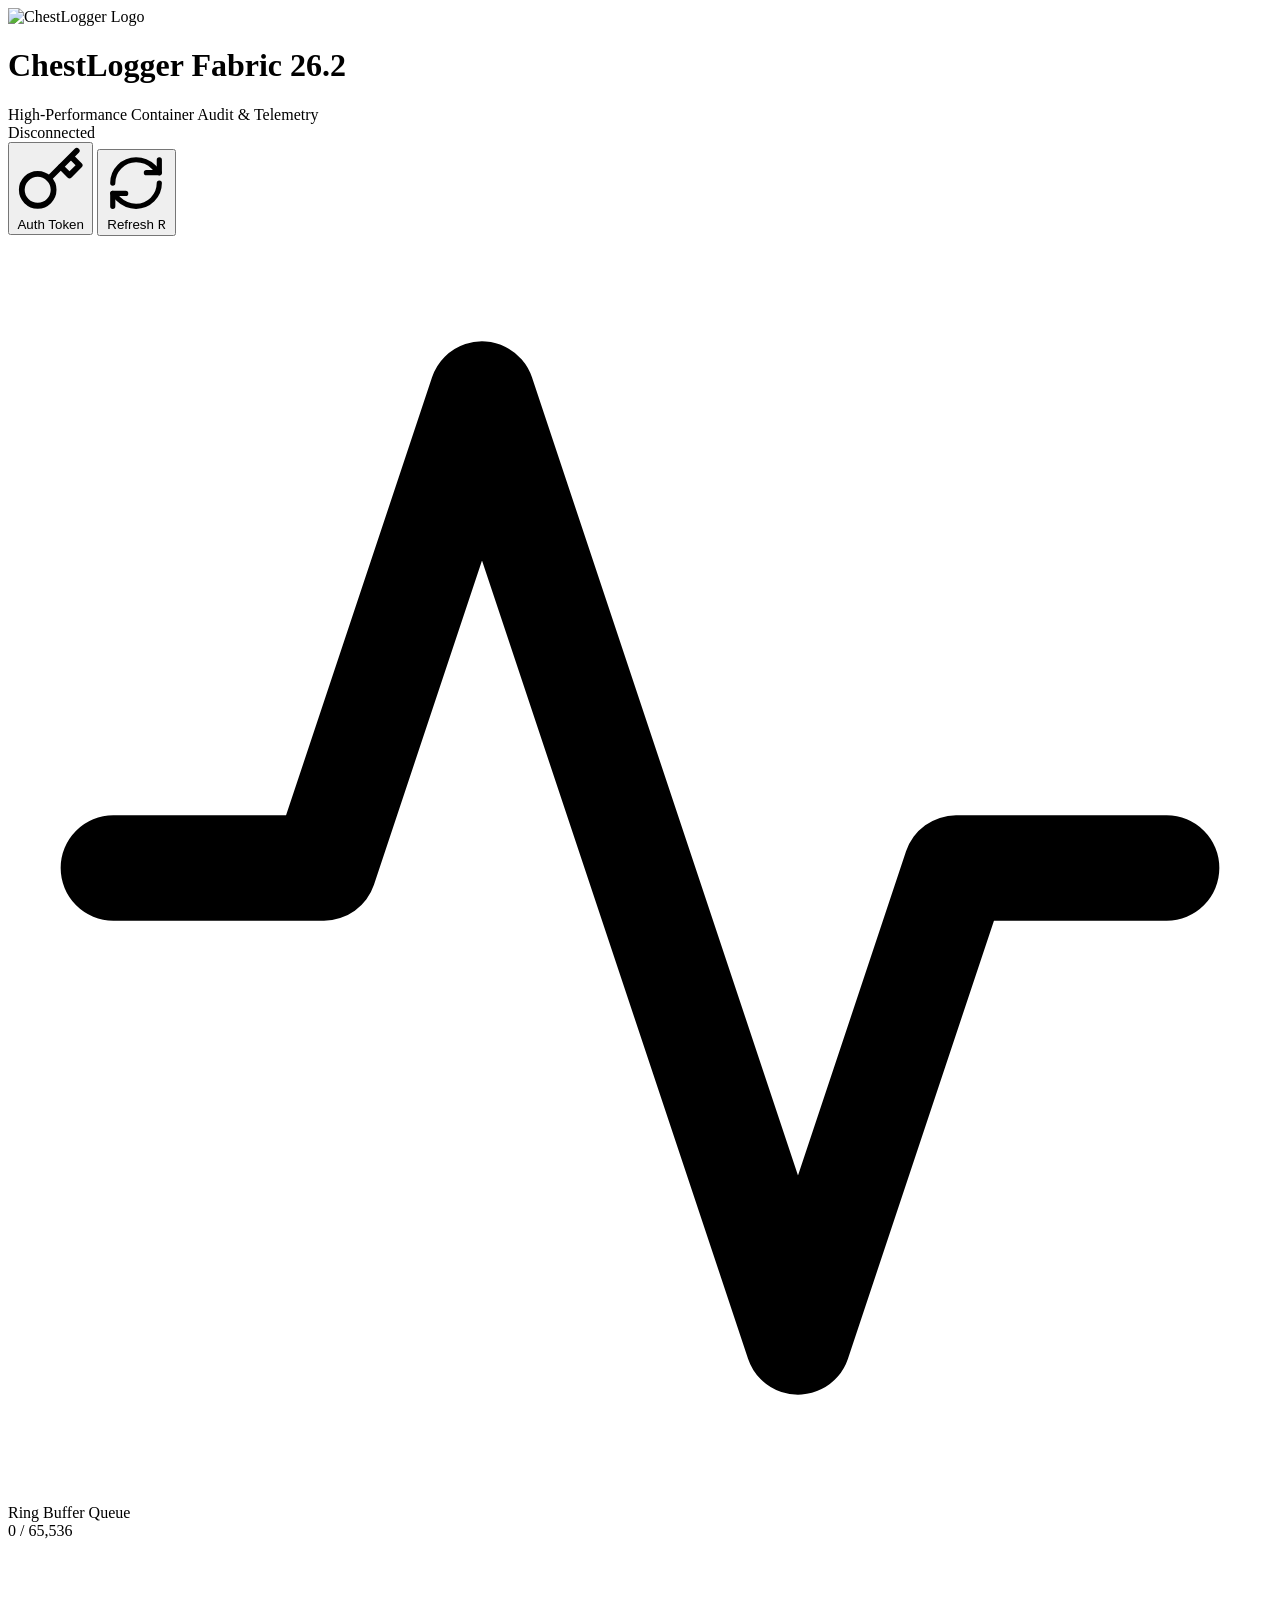
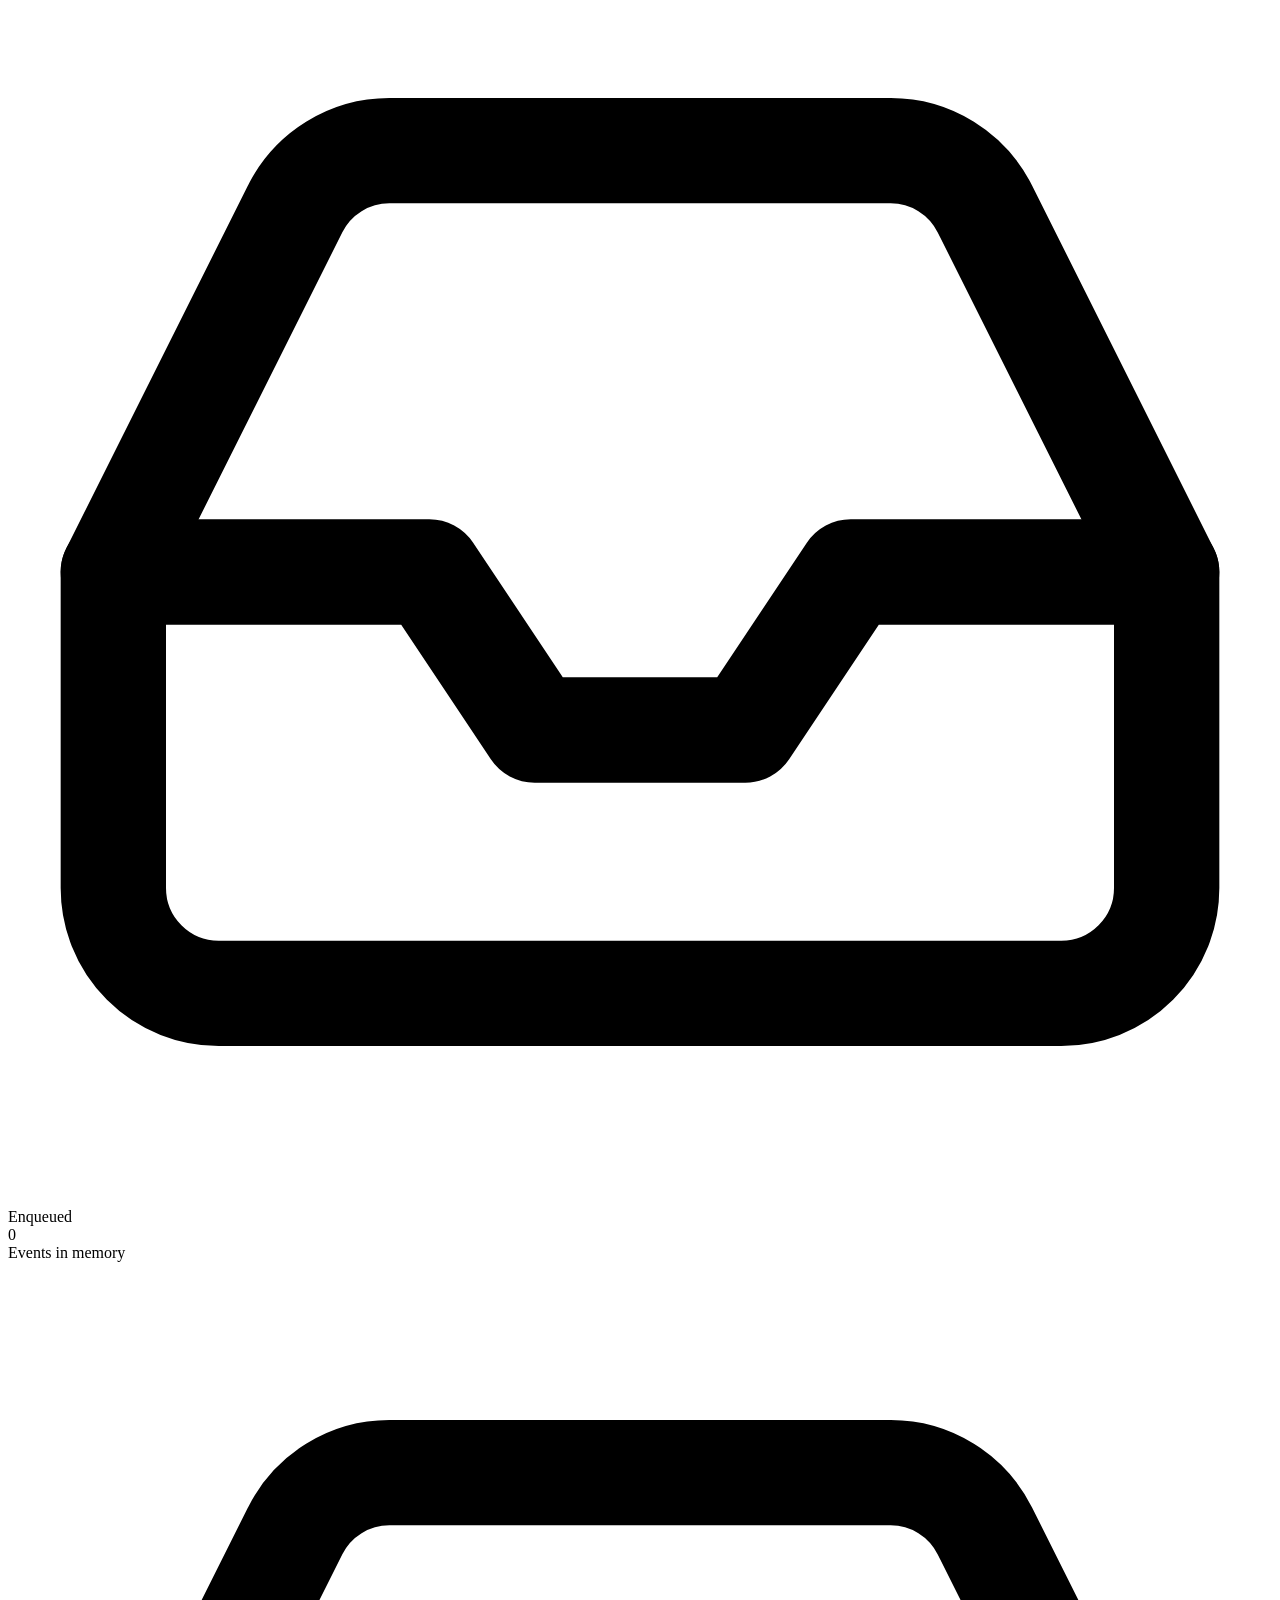
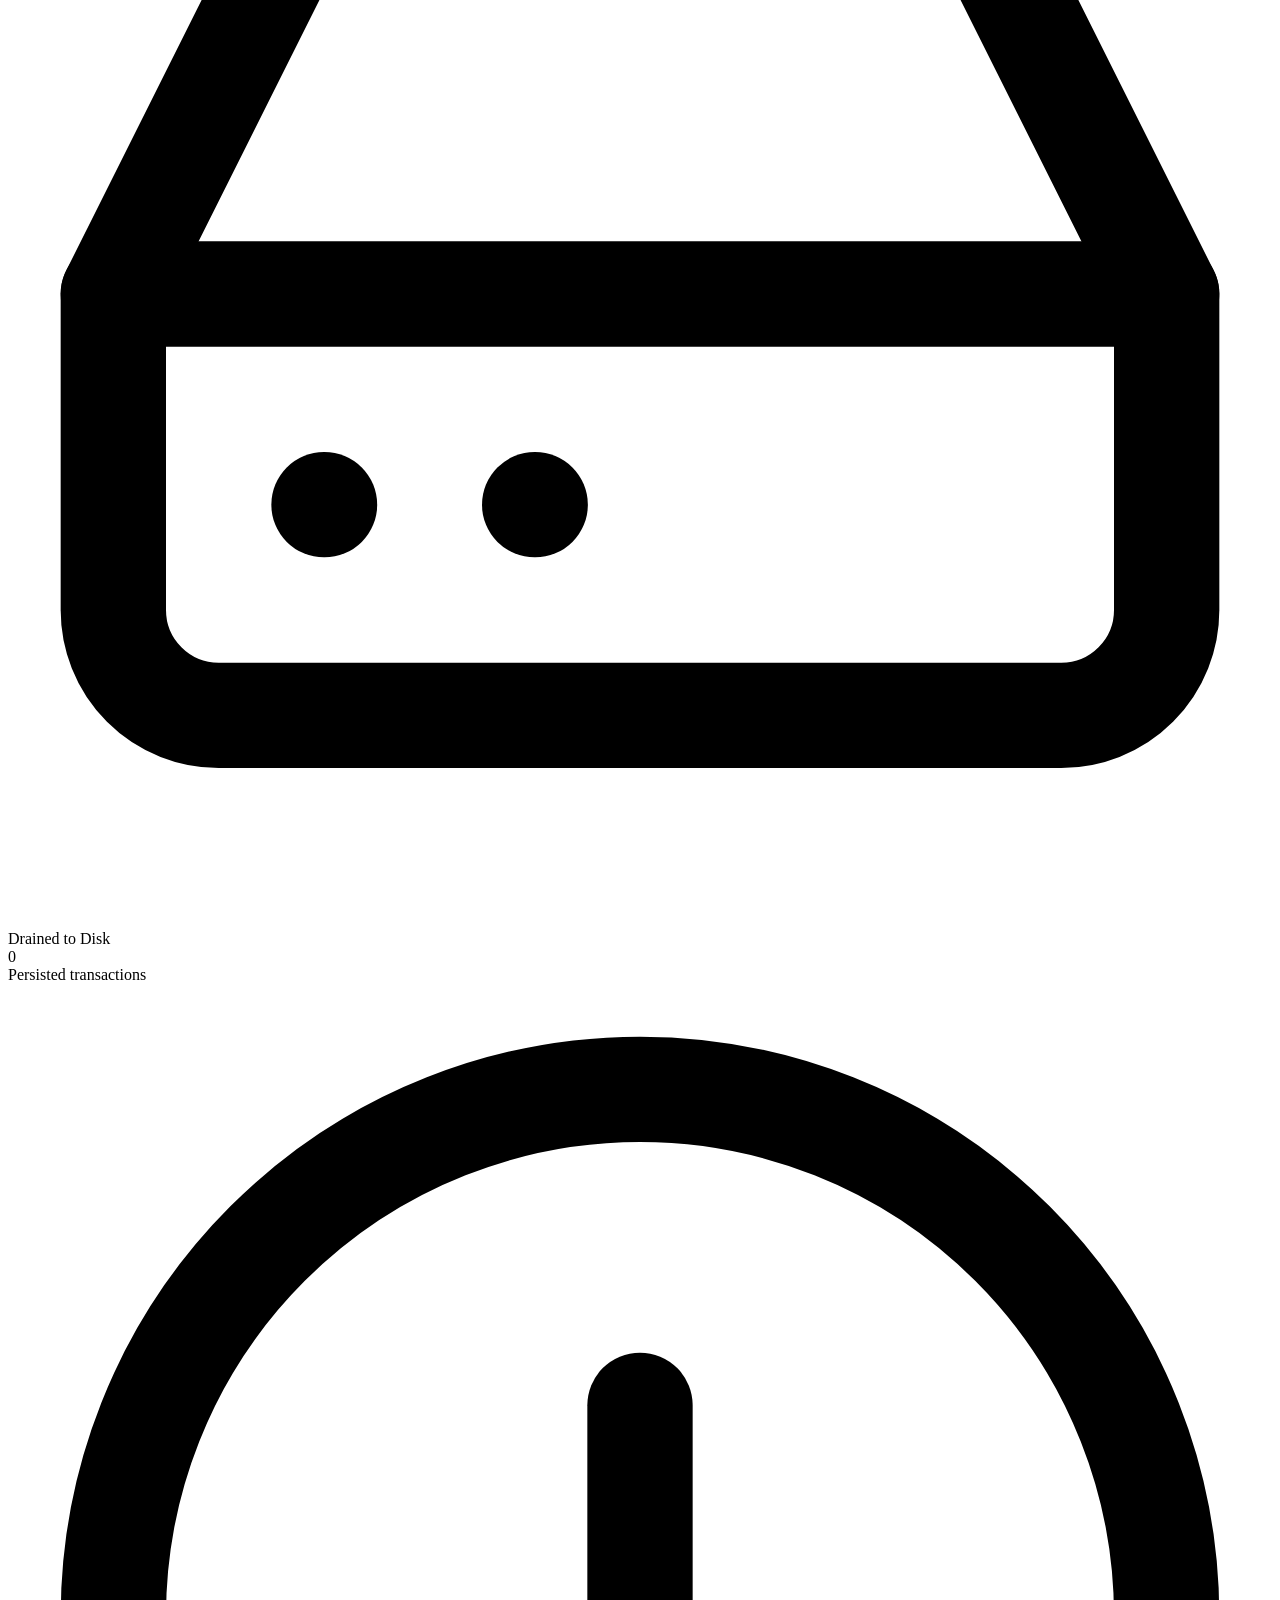
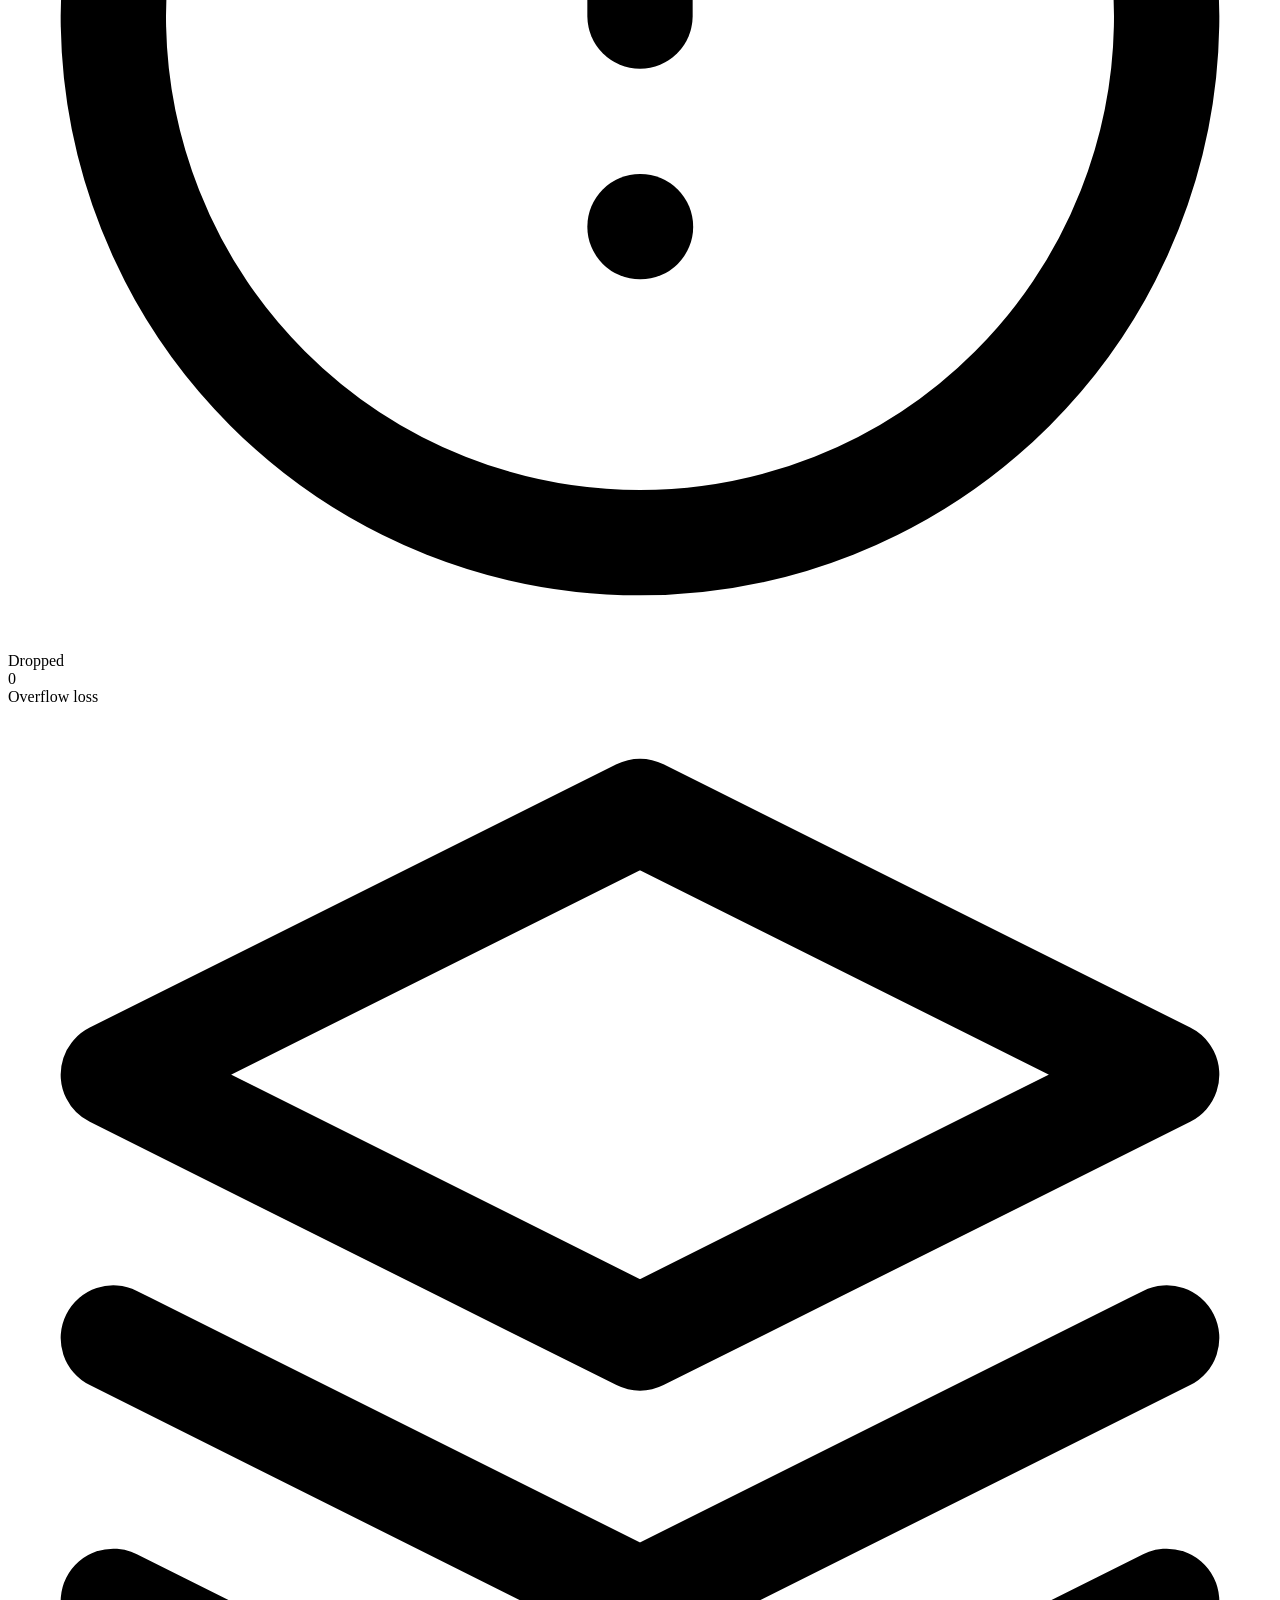
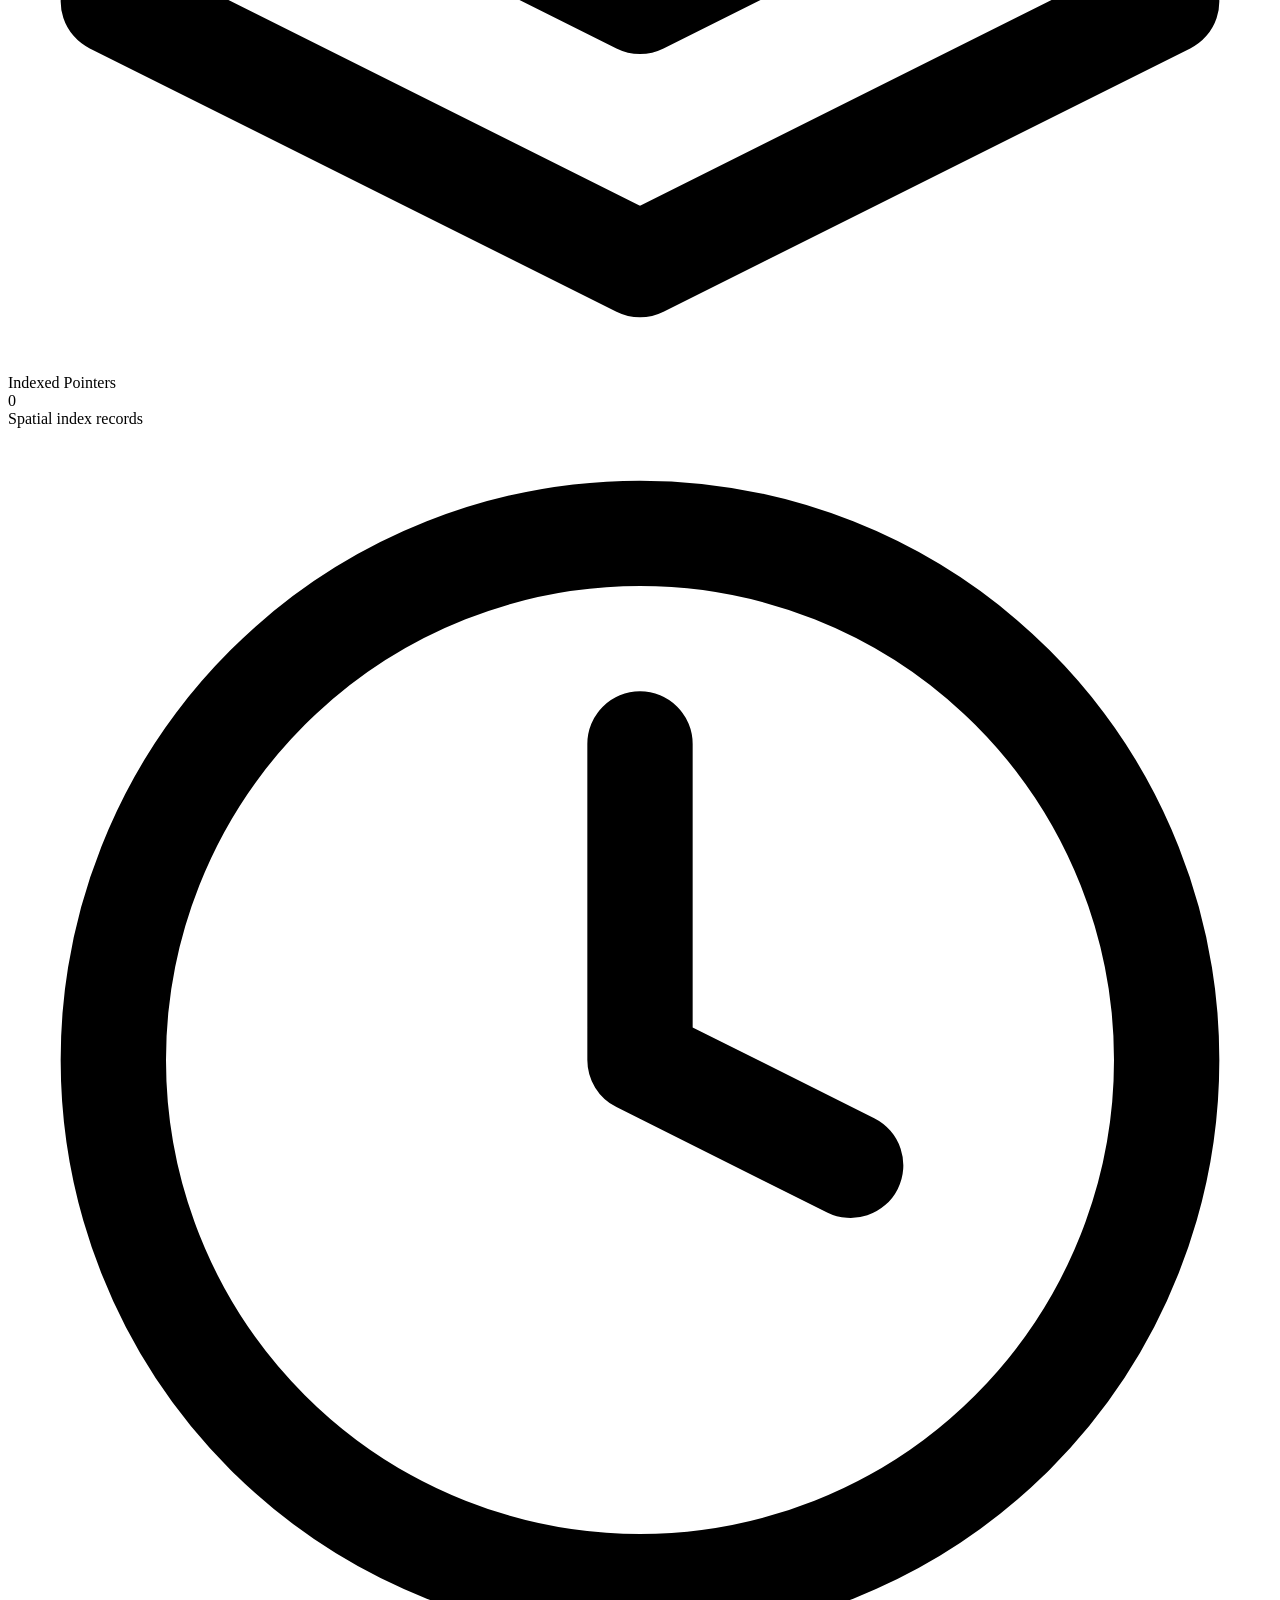
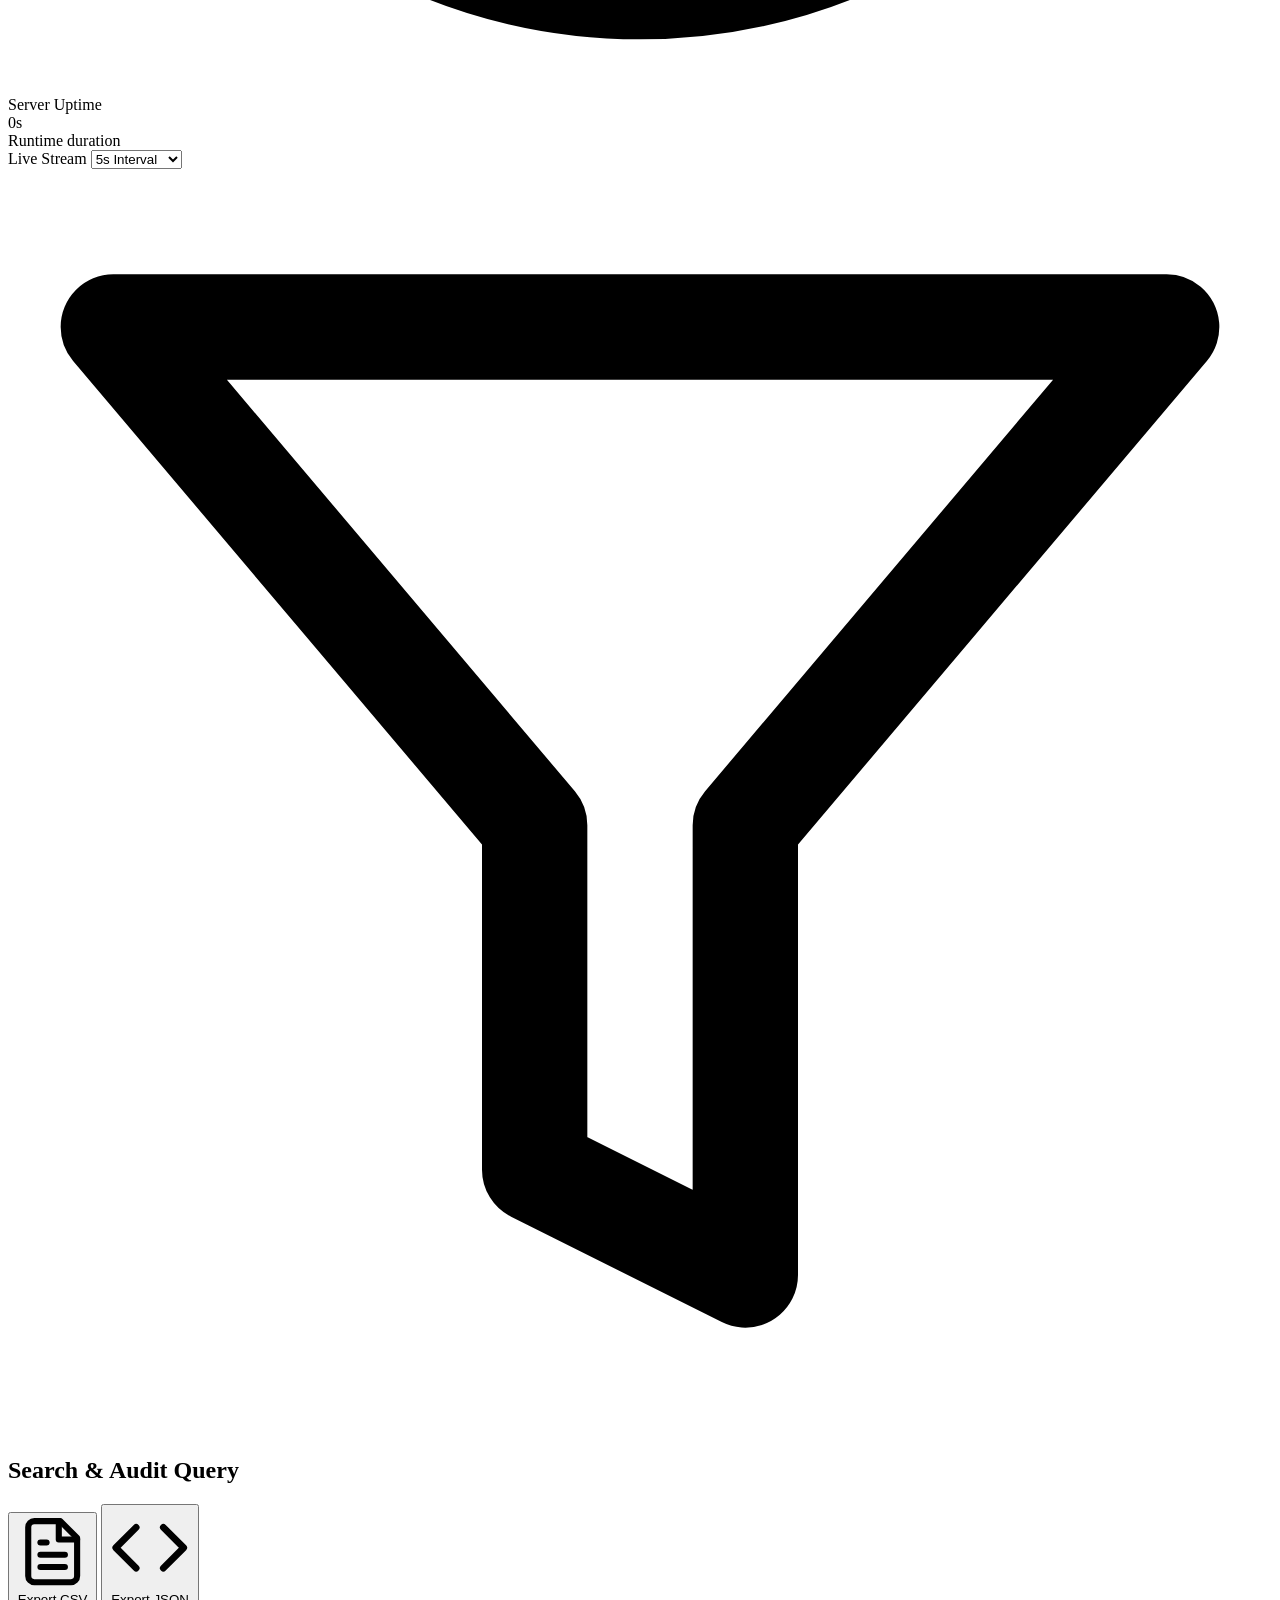
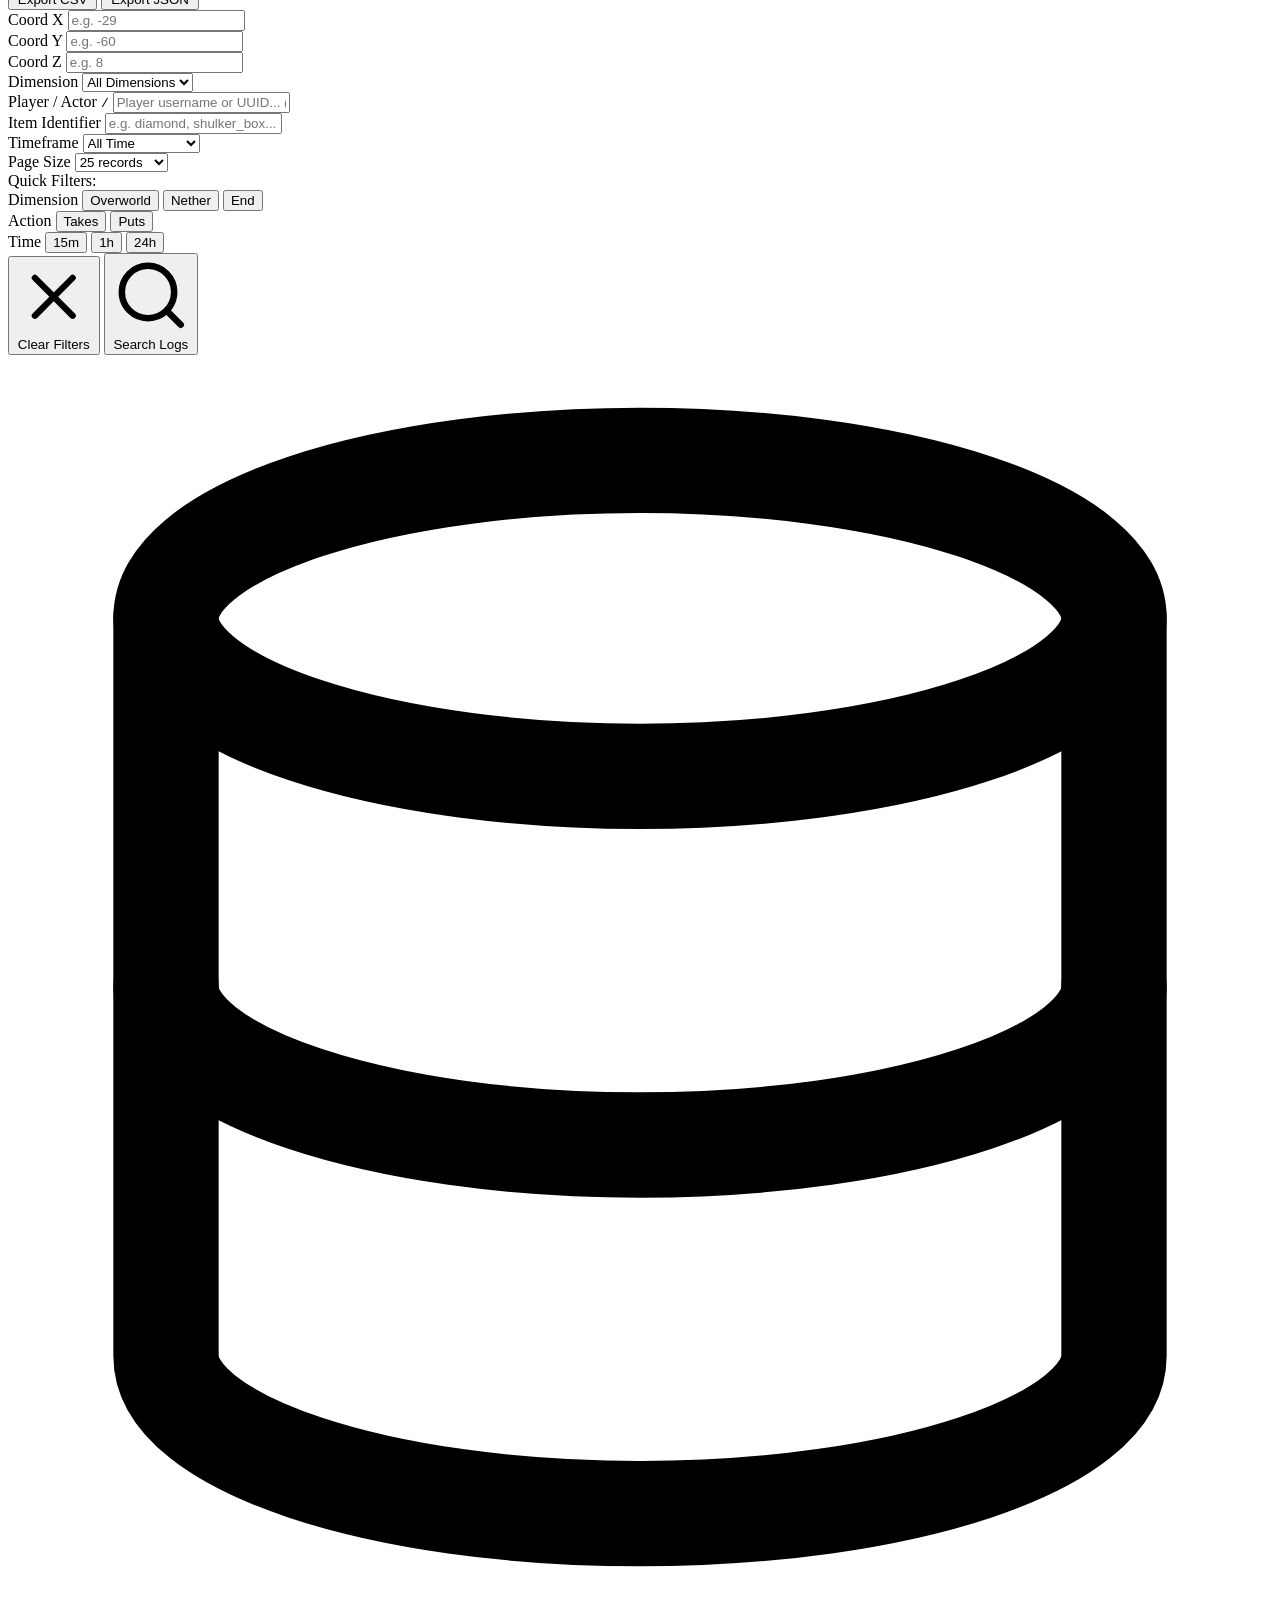
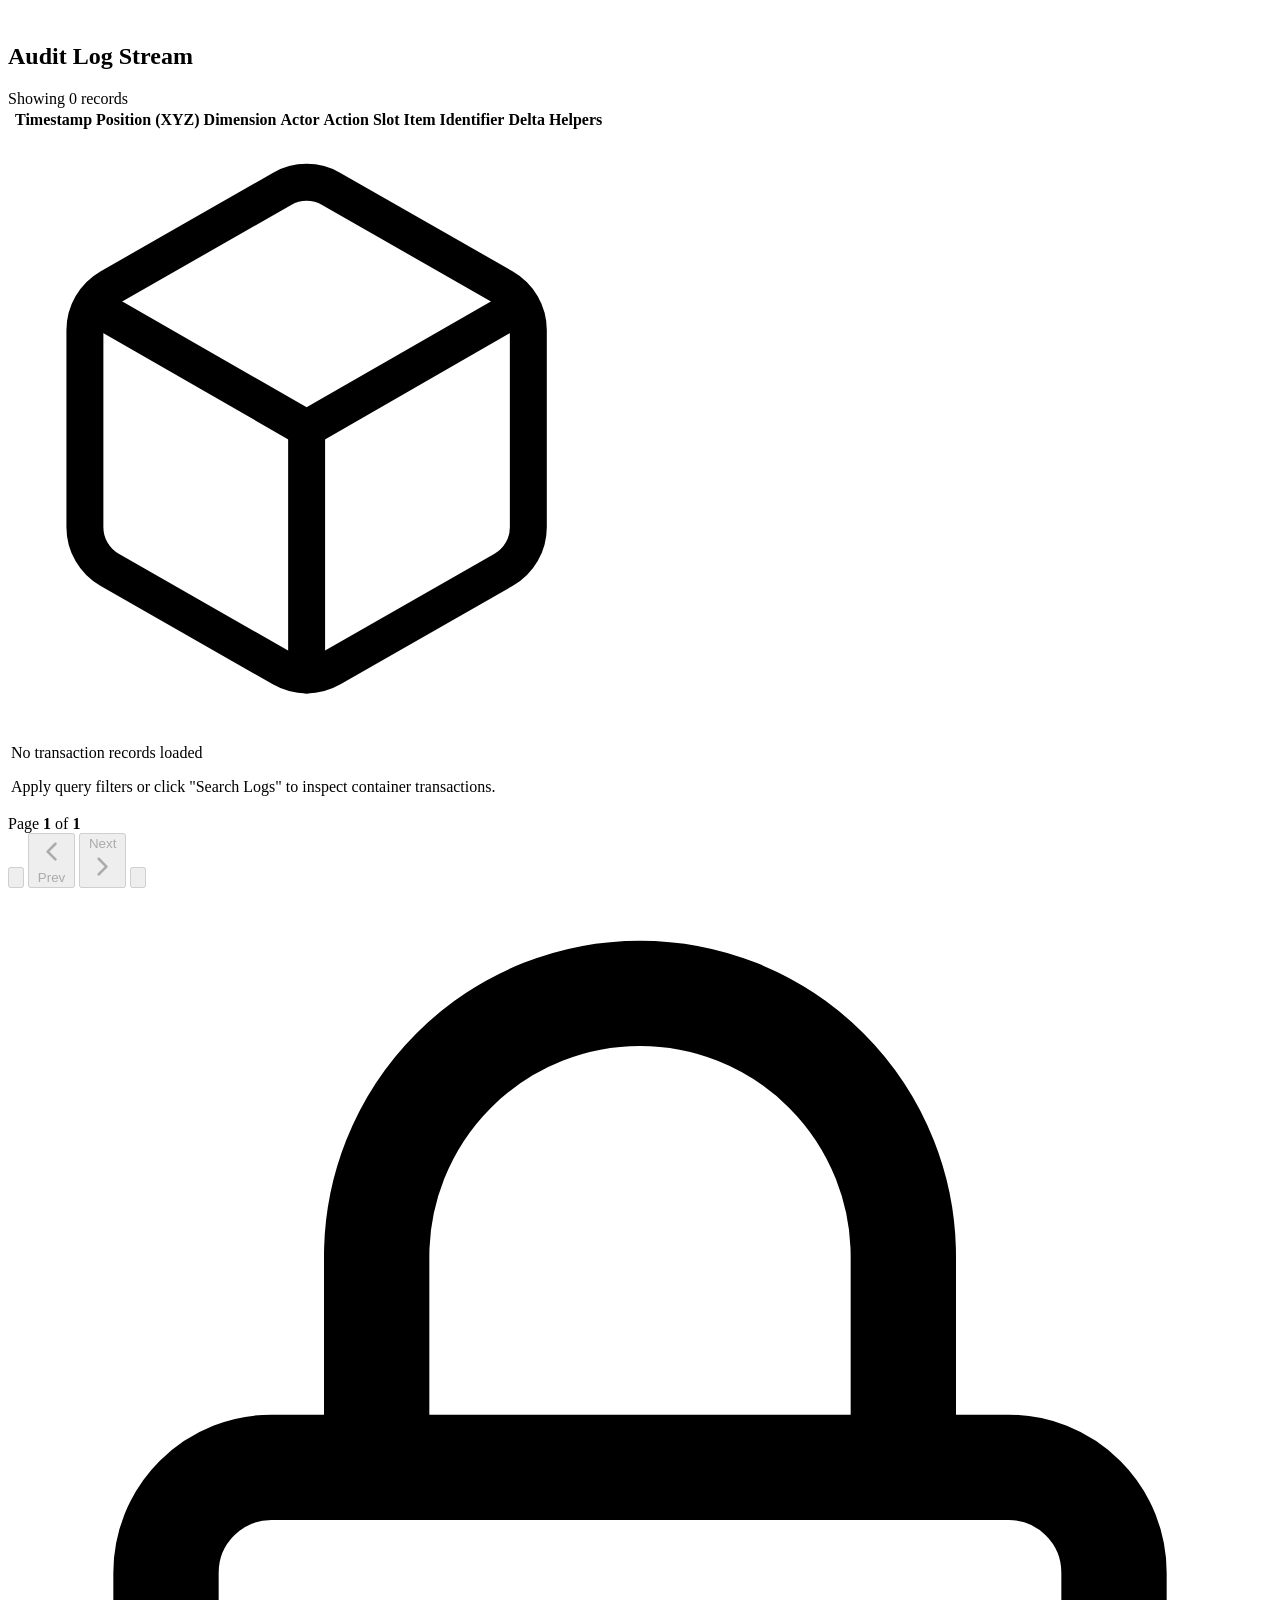
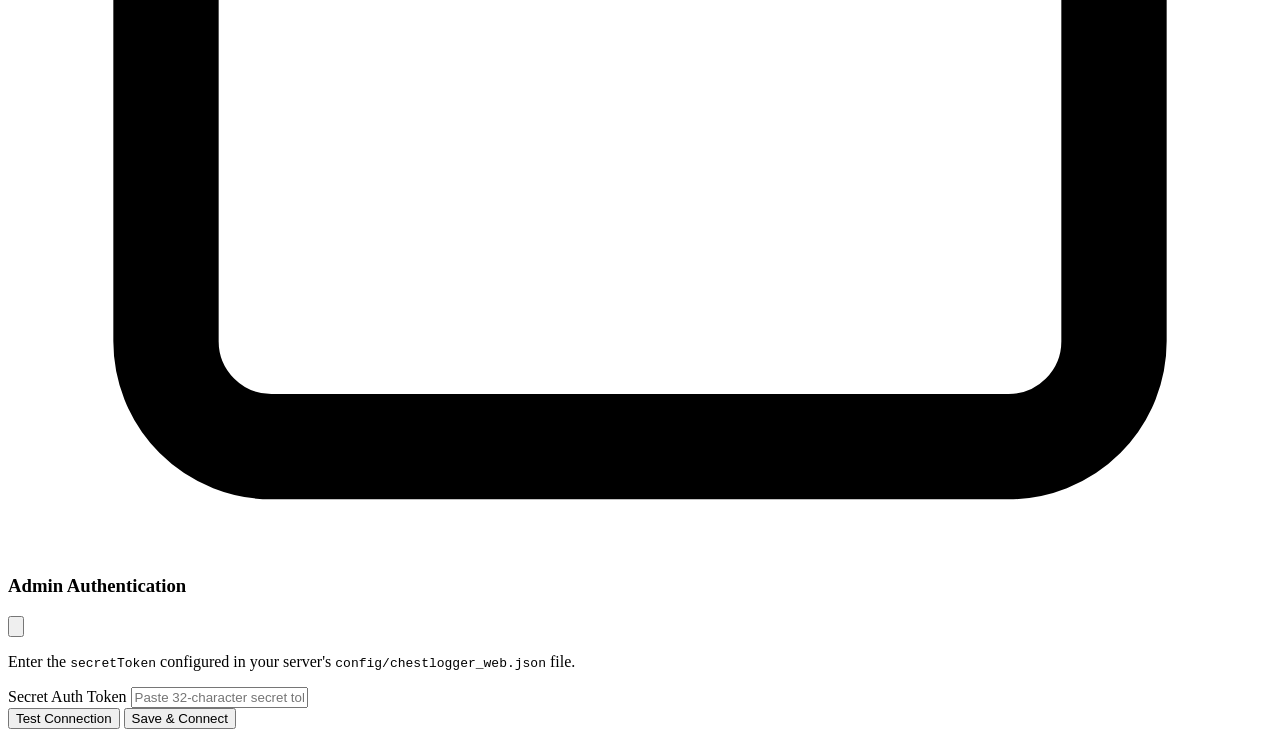
==== commit ce23f1d1: "feat(web): Implement live auto-tail engine, keyboard shortcuts, and rate-limit backoff" ====
--- a/src/main/resources/assets/chestlogger/web/index.html
+++ b/src/main/resources/assets/chestlogger/web/index.html
@@ -40,7 +40,7 @@
                     <span id="auth-status-label">Auth Token</span>
                 </button>
 
-                <button type="button" id="btn-refresh-all" class="btn btn-primary btn-icon" title="Refresh Telemetry and Results">
+                <button type="button" id="btn-refresh-all" class="btn btn-primary btn-icon" title="Refresh Telemetry &amp; Records (Press 'R')">
                     <svg class="svg-icon" viewBox="0 0 24 24" fill="none" stroke="currentColor" stroke-width="2" stroke-linecap="round" stroke-linejoin="round">
                         <path d="M3 12a9 9 0 0 1 9-9 9.75 9.75 0 0 1 6.74 2.74L21 8"/>
                         <path d="M21 3v5h-5"/>
@@ -48,6 +48,7 @@
                         <path d="M3 21v-5h5"/>
                     </svg>
                     <span>Refresh</span>
+                    <kbd class="kbd-hint">R</kbd>
                 </button>
             </div>
         </header>
@@ -228,8 +229,11 @@
                         </div>
 
                         <div class="input-group input-group-wide">
-                            <label for="input-player">Player / Actor</label>
-                            <input type="text" id="input-player" placeholder="Player username or UUID..." class="form-input">
+                            <label for="input-player">
+                                Player / Actor
+                                <kbd class="kbd-hint">/</kbd>
+                            </label>
+                            <input type="text" id="input-player" placeholder="Player username or UUID... (Press / to focus)" class="form-input">
                         </div>
 
                         <div class="input-group input-group-wide">
@@ -361,13 +365,13 @@
                                 <polyline points="18 17 13 12 18 7"/>
                             </svg>
                         </button>
-                        <button type="button" id="btn-page-prev" class="btn btn-sm btn-secondary" title="Previous Page" disabled>
+                        <button type="button" id="btn-page-prev" class="btn btn-sm btn-secondary" title="Previous Page (&larr; / Left Arrow)" disabled>
                             <svg class="svg-icon-xs" viewBox="0 0 24 24" fill="none" stroke="currentColor" stroke-width="2" stroke-linecap="round" stroke-linejoin="round">
                                 <polyline points="15 18 9 12 15 6"/>
                             </svg>
                             <span>Prev</span>
                         </button>
-                        <button type="button" id="btn-page-next" class="btn btn-sm btn-secondary" title="Next Page" disabled>
+                        <button type="button" id="btn-page-next" class="btn btn-sm btn-secondary" title="Next Page (&rarr; / Right Arrow)" disabled>
                             <span>Next</span>
                             <svg class="svg-icon-xs" viewBox="0 0 24 24" fill="none" stroke="currentColor" stroke-width="2" stroke-linecap="round" stroke-linejoin="round">
                                 <polyline points="9 18 15 12 9 6"/>
@@ -502,7 +506,7 @@
                         </svg>
                         <h3 class="modal-title">Admin Authentication</h3>
                     </div>
-                    <button type="button" id="btn-close-modal" class="btn-close" aria-label="Close modal">
+                    <button type="button" id="btn-close-modal" class="btn-close" aria-label="Close modal" title="Close (Esc)">
                         <svg class="svg-icon" viewBox="0 0 24 24" fill="none" stroke="currentColor" stroke-width="2" stroke-linecap="round" stroke-linejoin="round">
                             <line x1="18" y1="6" x2="6" y2="18"/>
                             <line x1="6" y1="6" x2="18" y2="18"/>
